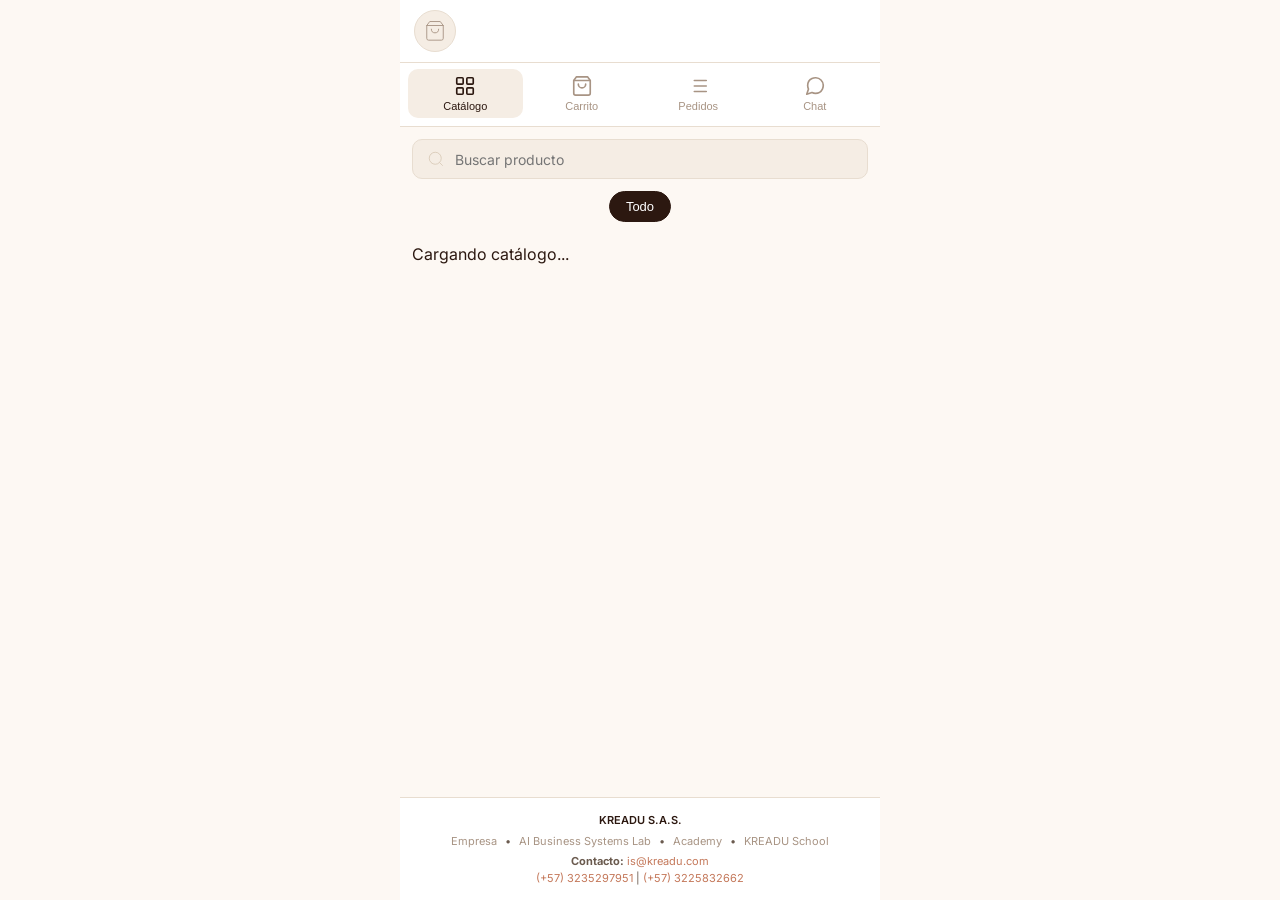
==== index.html @ f23b28cf "Update footer company and contact information" ====
<!DOCTYPE html>
<html lang="es">
<head>
<meta charset="UTF-8">
<meta name="viewport" content="width=device-width, initial-scale=1.0, maximum-scale=1.0, user-scalable=no">
<title>Tienda de Ropa</title>
<link rel="preconnect" href="https://fonts.googleapis.com">
<link href="https://fonts.googleapis.com/css2?family=Inter:wght@400;500;600&display=swap" rel="stylesheet">
<!-- Firebase SDK -->
<script src="https://www.gstatic.com/firebasejs/9.23.0/firebase-app-compat.js"></script>
<script src="https://www.gstatic.com/firebasejs/9.23.0/firebase-firestore-compat.js"></script>
<script src="https://www.gstatic.com/firebasejs/9.23.0/firebase-storage-compat.js"></script>
<script src="https://www.gstatic.com/firebasejs/9.23.0/firebase-auth-compat.js"></script>
<style>
:root{
  --bg:#FDF8F3;--surface:#FFFFFF;--surface-muted:#F5EDE4;--surface-raised:#FFFFFF;
  --text-primary:#2C1810;--text-secondary:#6B5B4F;--text-tertiary:#A89484;--text-quaternary:#D4C4B0;
  --border:#E8DDD0;--accent:#C4785A;--positive:#16a34a;--warning:#f59e0b;--danger:#dc2626;
  --radius-sm:6px;--radius-md:10px;--radius-lg:12px;--radius-full:999px;
  --shadow-sm:0 1px 2px rgba(0,0,0,0.04);--shadow-md:0 4px 12px rgba(0,0,0,0.08);
  --transition:0.15s ease-out;
}
* { box-sizing:border-box; margin:0; padding:0; -webkit-tap-highlight-color:transparent; }
html,body { height:100%; overflow:hidden; }
body { font-family:'Inter',system-ui,-apple-system,sans-serif; background:var(--bg) !important; color:var(--text-primary); }
#app { max-width:480px; margin:0 auto; height:100vh; height:100dvh; display:flex; flex-direction:column; position:relative; }

/* ===== APP HEADER (LOGO) ===== */
.app-header { display:flex; align-items:center; gap:10px; padding:10px 14px; background:var(--surface); border-bottom:1px solid var(--border); flex-shrink:0; position:sticky; top:0; z-index:60; }
.header-logo-btn { width:42px; height:42px; border-radius:50%; border:1px solid var(--border); background:var(--surface-muted); display:flex; align-items:center; justify-content:center; cursor:default; position:relative; padding:0; flex-shrink:0; transition:transform var(--transition); }
.header-logo-btn img { width:100%; height:100%; object-fit:cover; border-radius:50%; display:block; }
.header-logo-btn svg { width:22px; height:22px; color:var(--text-tertiary); }
.header-logo-btn.admin { cursor:pointer; border-color:var(--text-quaternary); }
.header-logo-btn.admin:hover { transform:scale(1.05); }
.header-logo-btn.admin::after { content:'✎'; position:absolute; bottom:-2px; right:-2px; width:16px; height:16px; background:var(--text-primary); color:var(--surface); border-radius:50%; font-size:9px; display:flex; align-items:center; justify-content:center; box-shadow:var(--shadow-sm); }
.header-title { font-size:15px; font-weight:600; }

/* ===== TAB BAR ===== */
.tab-bar { display:flex; gap:2px; padding:6px 8px 8px; border-bottom:1px solid var(--border); background:var(--surface); position:sticky; top:0; z-index:50; flex-shrink:0; }
.tab-btn { flex:1; display:flex; flex-direction:column; align-items:center; gap:3px; padding:6px 2px; border:none; background:transparent; border-radius:var(--radius-md); cursor:pointer; color:var(--text-tertiary); font-size:11px; font-weight:500; transition:all var(--transition); position:relative; }
.tab-btn.active { color:var(--text-primary); background:var(--surface-muted); }
.tab-btn svg { width:22px; height:22px; stroke-width:1.8; }
.badge { position:absolute; top:2px; right:6px; min-width:16px; height:16px; background:var(--text-primary); color:var(--surface); border-radius:var(--radius-full); font-size:10px; display:flex; align-items:center; justify-content:center; font-weight:600; padding:0 4px; }

/* ===== VIEWS ===== */
.views { flex:1; overflow-y:auto; overflow-x:hidden; position:relative; scroll-behavior:smooth; }
.view { display:none; padding:12px; min-height:100%; animation:fadeIn 0.2s ease-out; }
.view.active { display:block; }
@keyframes fadeIn { from{opacity:0;transform:translateY(6px);} to{opacity:1;transform:translateY(0);} }

/* ===== SEARCH & FILTERS ===== */
.search-box { display:flex; align-items:center; gap:10px; padding:10px 14px; border:1px solid var(--border); border-radius:var(--radius-md); margin-bottom:12px; background:var(--surface-muted); }
.search-box svg { color:var(--text-quaternary); flex-shrink:0; }
.search-box input { border:none; background:transparent; outline:none; width:100%; font-size:14px; color:var(--text-primary); font-family:inherit; }
.filters {
  display:flex;
  flex-wrap:wrap;
  justify-content:center;
  align-items:center;
  gap:8px;
  width:100%;
  padding:0 4px 8px;
  margin-bottom:14px;
}
.filters::-webkit-scrollbar { display:none; }
.filter-chip { padding:7px 16px; border:1px solid var(--border); border-radius:var(--radius-full); background:var(--surface); font-size:13px; cursor:pointer; white-space:nowrap; color:var(--text-secondary); font-weight:500; transition:all var(--transition); }
.filter-chip.active { background:var(--text-primary); color:var(--surface); border-color:var(--text-primary); }
.filter-chip-add { width:32px; height:32px; flex-shrink:0; border:1px dashed var(--text-quaternary); border-radius:var(--radius-full); background:var(--surface); font-size:16px; font-weight:600; cursor:pointer; color:var(--text-secondary); display:flex; align-items:center; justify-content:center; transition:all var(--transition); }
.filter-chip-add:hover { background:var(--surface-muted); border-color:var(--accent); color:var(--accent); }
.chip-wrap { display:flex; align-items:center; gap:2px; flex-shrink:0; }
.chip-delete-btn { width:20px; height:20px; border:none; border-radius:50%; background:var(--surface-muted); color:var(--danger); font-size:10px; cursor:pointer; display:flex; align-items:center; justify-content:center; flex-shrink:0; }

/* ===== PRODUCT GRID ===== */
.product-grid { display:grid; grid-template-columns:repeat(2,1fr); gap:12px; }
.product-card { border:1px solid var(--border); border-radius:var(--radius-md); overflow:hidden; background:var(--surface); cursor:pointer; transition:transform var(--transition), box-shadow var(--transition); box-shadow:var(--shadow-sm); display:flex; flex-direction:column; position:relative; }
.product-card:hover { transform:translateY(-2px); box-shadow:var(--shadow-md); }
.product-img { height:170px; display:flex; align-items:center; justify-content:center; font-size:56px; position:relative; background:var(--surface-muted); }
.product-img img { width:100%; height:100%; object-fit:cover; cursor:zoom-in; transition:transform 0.2s ease-out; }
@media (hover:hover) {
  .product-img img:hover { transform:scale(1.06); }
}

/* ===== IMAGE LIGHTBOX ===== */
#imageLightbox { align-items:center; justify-content:center; padding:24px; cursor:zoom-out; }
#imageLightbox img { max-width:100%; max-height:85vh; border-radius:var(--radius-md); box-shadow:var(--shadow-md); }
.product-info { padding:12px; flex:1; display:flex; flex-direction:column; }
.product-name { font-size:14px; font-weight:600; margin-bottom:4px; line-height:1.35; display:-webkit-box; -webkit-line-clamp:2; -webkit-box-orient:vertical; overflow:hidden; }
.product-details-text { font-size:11px; color:var(--text-secondary); margin-bottom:4px; }
.product-price { font-size:17px; font-weight:700; margin-top:auto; }
.product-actions { display:flex; gap:6px; margin-top:10px; }
.btn-sm { flex:1; padding:7px 8px; border:1px solid var(--border); border-radius:var(--radius-sm); background:var(--surface); font-size:12px; font-weight:500; cursor:pointer; display:flex; align-items:center; justify-content:center; gap:4px; color:var(--text-secondary); transition:all var(--transition); }
.btn-sm:hover { background:var(--surface-muted); }
.out-of-stock-overlay {
  position:absolute;
  inset:0;
  background:rgba(255,255,255,0.85);
  display:flex;
  align-items:center;
  justify-content:center;
  font-weight:700;
  color:var(--danger);
  font-size:14px;
  text-align:center;
  padding:10px;
  z-index:2;
  pointer-events:none;
}
.product-card .product-info { position:relative; z-index:3; }
.product-card .product-actions,
.product-card .product-actions > *,
.product-card .product-info > div[style] { position:relative; z-index:4; }
.stock-warning-badge { background:#fef3c7; color:#d97706; font-size:10px; padding:2px 6px; border-radius:var(--radius-full); font-weight:600; display:inline-block; margin-bottom:4px; }

/* ===== CART ===== */
.cart-item { display:flex; gap:14px; padding:14px; border:1px solid var(--border); border-radius:var(--radius-md); margin-bottom:10px; background:var(--surface); box-shadow:var(--shadow-sm); }
.cart-img { width:76px; height:76px; border-radius:var(--radius-sm); display:flex; align-items:center; justify-content:center; font-size:32px; flex-shrink:0; background:var(--surface-muted); overflow:hidden; }
.cart-img img { width:100%; height:100%; object-fit:cover; }
.cart-details { flex:1; min-width:0; }
.cart-name { font-size:14px; font-weight:600; margin-bottom:2px; }
.cart-price { font-size:15px; font-weight:700; }
.qty-controls { display:flex; align-items:center; gap:8px; margin-top:8px; }
.qty-btn { width:30px; height:30px; border:1px solid var(--border); border-radius:var(--radius-sm); background:var(--surface); display:flex; align-items:center; justify-content:center; cursor:pointer; font-size:16px; line-height:1; color:var(--text-primary); }
.qty-btn:active { background:var(--surface-muted); }
.qty-val { font-size:14px; font-weight:600; min-width:20px; text-align:center; }
.cart-remove { margin-left:auto; background:transparent; border:none; cursor:pointer; font-size:16px; }
.empty-state { text-align:center; padding:50px 24px; color:var(--text-quaternary); }
.empty-state p { font-size:15px; font-weight:500; color:var(--text-secondary); }
.total-bar { display:flex; justify-content:space-between; align-items:center; padding:14px 0; border-top:1px solid var(--border); margin-top:12px; }
.total-value { font-size:22px; font-weight:700; }
.whatsapp-btn { display:flex; align-items:center; justify-content:center; gap:10px; width:100%; padding:14px; border:none; border-radius:var(--radius-md); background:var(--positive); color:#fff; font-size:15px; font-weight:600; cursor:pointer; margin-top:16px; box-shadow:0 2px 8px rgba(22,163,74,0.25); }

/* ===== ORDERS & ADMIN ===== */
.admin-toggle { display:flex; align-items:center; gap:10px; padding:10px 14px; background:var(--surface-muted); border-radius:var(--radius-md); margin-bottom:14px; font-size:13px; cursor:pointer; border:1px solid var(--border); font-weight:500; }
.order-card { padding:14px; border:1px solid var(--border); border-radius:var(--radius-md); margin-bottom:10px; background:var(--surface); box-shadow:var(--shadow-sm); }
.order-header { display:flex; justify-content:space-between; align-items:center; margin-bottom:8px; }
.order-status { padding:3px 10px; border-radius:var(--radius-full); font-size:11px; font-weight:600; }
.status-Pendiente { background:#fef3c7; color:#d97706; }
.status-Enviado { background:#dbeafe; color:#2563eb; }
.status-Entregado { background:#dcfce3; color:#16a34a; }
.order-actions { display:flex; gap:6px; margin-top:10px; flex-wrap:wrap; }

/* ===== CHAT ===== */
.whatsapp-chat-card { padding:6px 4px; }
.whatsapp-chat-intro { font-size:13.5px; color:var(--text-secondary); line-height:1.5; margin-bottom:16px; }

/* ===== PASSWORD TOGGLE ===== */
.password-wrap { position:relative; margin-bottom:12px; }
.password-wrap .form-input { margin-bottom:0; padding-right:44px; }
.password-toggle { position:absolute; right:6px; top:50%; transform:translateY(-50%); width:32px; height:32px; border:none; background:transparent; cursor:pointer; font-size:17px; display:flex; align-items:center; justify-content:center; color:var(--text-tertiary); border-radius:var(--radius-sm); }
.password-toggle:hover { background:var(--surface-muted); }

/* ===== MODAL & FORMS ===== */
.modal-overlay { position:fixed; inset:0; background:rgba(0,0,0,0.45); display:none; align-items:flex-end; justify-content:center; z-index:100; }
.modal-overlay.active { display:flex; }
.modal { background:var(--surface); border-radius:var(--radius-lg) var(--radius-lg) 0 0; width:100%; max-width:480px; max-height:88vh; overflow-y:auto; padding:20px; }
.modal-header { display:flex; justify-content:space-between; align-items:center; margin-bottom:18px; position:sticky; top:0; background:var(--surface); z-index:5; padding-bottom:10px;}
.modal-close { width:36px; height:36px; border:none; border-radius:var(--radius-md); background:var(--surface-muted); cursor:pointer; }
.form-input { width:100%; padding:12px; border:1px solid var(--border); border-radius:var(--radius-md); margin-bottom:12px; font-size:14px; background:var(--surface-muted); outline:none; }
.btn-full { width:100%; padding:14px; border:none; border-radius:var(--radius-md); background:var(--text-primary); color:var(--surface); font-size:15px; font-weight:600; cursor:pointer; display:flex; align-items:center; justify-content:center; gap:8px; }
.toast { position:fixed; bottom:80px; left:50%; transform:translateX(-50%); background:var(--text-primary); color:var(--surface); padding:10px 20px; border-radius:var(--radius-md); font-size:13px; opacity:0; pointer-events:none; transition:opacity 0.3s; z-index:200; }
.toast.show { opacity:1; }

/* ===== FOOTER CORPORATIVO ===== */
.app-footer {
  margin-top: auto;
  padding: 14px 12px;
  background: var(--surface);
  border-top: 1px solid var(--border);
  font-size: 11px;
  color: var(--text-secondary);
  text-align: center;
  line-height: 1.5;
  flex-shrink: 0;
}
.footer-company {
  font-weight: 600;
  color: var(--text-primary);
  margin-bottom: 4px;
}
.footer-links {
  display: flex;
  justify-content: center;
  gap: 8px;
  margin-bottom: 4px;
  flex-wrap: wrap;
}
.footer-links span {
  color: var(--text-tertiary);
}
.footer-contact a {
  color: var(--accent);
  text-decoration: none;
}
.footer-contact a:hover {
  text-decoration: underline;
}

/* Mejoras para una tienda administrada desde casa */
.stock-quick-controls{
  display:flex;
  align-items:center;
  justify-content:center;
  gap:6px;
  flex-wrap:wrap;
  margin-top:8px;
}
.stock-quick-controls button{
  min-width:42px;
  min-height:38px;
  padding:7px 10px;
  border-radius:9px;
  cursor:pointer;
  font-weight:700;
}
.stock-filter-bar{
  display:flex;
  flex-wrap:wrap;
  justify-content:center;
  align-items:center;
  gap:7px;
  width:100%;
  margin:0 auto 12px;
}
.stock-filter-btn{
  border:1px solid #ddd;
  background:#fff;
  padding:8px 13px;
  border-radius:999px;
  cursor:pointer;
  font-weight:600;
}
.stock-filter-btn.active{
  box-shadow:0 0 0 2px rgba(0,0,0,.08);
  transform:translateY(-1px);
}
.admin-product-controls{
  position:relative;
  z-index:5;
}
</style>
</head>
<body>

<div id="app">
  <div class="app-header">
    <button id="headerLogoBtn" class="header-logo-btn" onclick="handleLogoClick()" title="Logo de la tienda">
      <img id="headerLogoImg" src="" alt="Logo" style="display:none;">
      <svg id="headerLogoSvg" viewBox="0 0 24 24" fill="none" stroke="currentColor" stroke-linecap="round" stroke-linejoin="round"><path d="M6 2L3 6v14a2 2 0 002 2h14a2 2 0 002-2V6l-3-4z"/><line x1="3" y1="6" x2="21" y2="6"/><path d="M16 10a4 4 0 01-8 0"/></svg>
    </button>
  </div>

  <div class="tab-bar">
    <button class="tab-btn active" data-view="catalogo" onclick="switchView('catalogo')">
      <svg viewBox="0 0 24 24" fill="none" stroke="currentColor" stroke-linecap="round" stroke-linejoin="round"><rect x="3" y="3" width="7" height="7" rx="1"/><rect x="14" y="3" width="7" height="7" rx="1"/><rect x="3" y="14" width="7" height="7" rx="1"/><rect x="14" y="14" width="7" height="7" rx="1"/></svg>
      <span>Catálogo</span>
    </button>
    <button class="tab-btn" data-view="carrito" onclick="switchView('carrito')">
      <svg viewBox="0 0 24 24" fill="none" stroke="currentColor" stroke-linecap="round" stroke-linejoin="round"><path d="M6 2L3 6v14a2 2 0 002 2h14a2 2 0 002-2V6l-3-4z"/><line x1="3" y1="6" x2="21" y2="6"/><path d="M16 10a4 4 0 01-8 0"/></svg>
      <span style="position:relative">Carrito<span id="cartBadge" class="badge" style="display:none">0</span></span>
    </button>
    <button class="tab-btn" data-view="pedidos" onclick="switchView('pedidos')">
      <svg viewBox="0 0 24 24" fill="none" stroke="currentColor" stroke-linecap="round" stroke-linejoin="round"><line x1="8" y1="6" x2="21" y2="6"/><line x1="8" y1="12" x2="21" y2="12"/><line x1="8" y1="18" x2="21" y2="18"/></svg>
      <span>Pedidos</span>
    </button>
    <button class="tab-btn" data-view="chat" onclick="switchView('chat')">
      <svg viewBox="0 0 24 24" fill="none" stroke="currentColor" stroke-linecap="round" stroke-linejoin="round"><path d="M21 11.5a8.38 8.38 0 01-.9 3.8 8.5 8.5 0 01-7.6 4.7 8.38 8.38 0 01-3.8-.9L3 21l1.9-5.7a8.38 8.38 0 01-.9-3.8 8.5 8.5 0 014.7-7.6 8.38 8.38 0 013.8-.9h.5a8.48 8.48 0 018 8v.5z"/></svg>
      <span>Chat</span>
    </button>
  </div>

  <div class="views">
    <div id="catalogo" class="view active">
      <div class="search-box">
        <svg width="18" height="18" viewBox="0 0 24 24" fill="none" stroke="currentColor"><circle cx="11" cy="11" r="8"/><line x1="21" y1="21" x2="16.65" y2="16.65"/></svg>
        <input type="text" id="searchInput" placeholder="Buscar producto" oninput="filterProducts()">
      </div>
      <div class="filters" id="categoryFilters">
        <button class="filter-chip active" data-filter="all" onclick="setCategory('all')">Todo</button>
      </div>
      <div id="adminControlsArea" style="display:none; margin-bottom:15px;">
        <button class="whatsapp-btn" style="background:var(--text-primary); margin-top:0; margin-bottom:8px;" onclick="openAddModal()">
          ➕ Subir Prenda Nueva
        </button>
      </div>
      
      <div class="stock-filter-bar" id="stockFilterBar" style="display:none;">
        <button type="button" class="stock-filter-btn active" data-stock-filter="all" onclick="setStockFilter('all')">Todos</button>
        <button type="button" class="stock-filter-btn" data-stock-filter="available" onclick="setStockFilter('available')">Disponibles</button>
        <button type="button" class="stock-filter-btn" data-stock-filter="low" onclick="setStockFilter('low')">Poco stock</button>
        <button type="button" class="stock-filter-btn" data-stock-filter="out" onclick="setStockFilter('out')">Agotados</button>
      </div>

      <div id="productGrid" class="product-grid">Cargando catálogo...</div>
    </div>

    <div id="carrito" class="view">
      <div id="cartItems"></div>
      <div id="cartEmpty" class="empty-state">
        <p>Tu carrito está vacío</p>
      </div>
      <div id="cartSummary" style="display:none">
        <input type="text" id="orderName" class="form-input" placeholder="Tu nombre completo">
        <input type="tel" id="orderPhone" class="form-input" placeholder="Tu número de celular">
        <div class="total-bar">
          <span class="total-label">Total a pagar</span>
          <span class="total-value" id="cartTotal">$0</span>
        </div>
        <button class="whatsapp-btn" onclick="sendWhatsAppOrder()">Pedir por WhatsApp</button>
      </div>
    </div>

    <div id="pedidos" class="view">
      <div class="admin-toggle" onclick="openLoginModal()">
        <svg width="18" height="18" viewBox="0 0 24 24" fill="none" stroke="currentColor"><path d="M20 21v-2a4 4 0 00-4-4H8a4 4 0 00-4 4v2"/><circle cx="12" cy="7" r="4"/></svg>
        <span id="adminLabel">Modo cliente</span>
        <span style="margin-left:auto;font-size:11px;color:var(--text-quaternary)">Acceso admin 🔒</span>
      </div>
      <div id="ordersList"></div>
    </div>

    <div id="chat" class="view">
      <div class="whatsapp-chat-card">
        <p class="whatsapp-chat-intro">¿Tienes una pregunta sobre una prenda, un pedido o algo más? Escribe tu mensaje: se abrirá WhatsApp con todo listo, solo tienes que darle <strong>Enviar</strong> allí.</p>
        <input type="text" id="chatName" class="form-input" placeholder="Tu nombre completo">
        <textarea id="chatMessage" class="form-input" rows="4" placeholder="Escribe tu mensaje..." style="resize:vertical; font-family:inherit;"></textarea>
        <button class="whatsapp-btn" onclick="sendWhatsAppMessage()">
          💬 Enviar por WhatsApp
        </button>
      </div>
    </div>
  </div>

  <!-- FOOTER CORPORATIVO -->
  <footer class="app-footer">
    <div class="footer-company">KREADU S.A.S. </div>
    <div class="footer-links">
      <span>Empresa</span> • 
      <span>AI Business Systems Lab</span> • 
      <span>Academy</span> • 
      <span>KREADU School</span>
    </div>
    <div class="footer-contact">
      <strong>Contacto:</strong> <a href="mailto:is@kreadu.com">is@kreadu.com</a><br>
      <a href="tel:+573235297951">(+57) 3235297951</a> | <a href="tel:+573225832662">(+57) 3225832662</a>
    </div>
  </footer>

  <!-- MODALS -->
  <div id="loginModal" class="modal-overlay" onclick="closeModals(event)">
    <div class="modal" onclick="event.stopPropagation()">
      <div class="modal-header">
        <span class="modal-title">Admin Login</span>
        <button class="modal-close" onclick="closeModals()">✕</button>
      </div>
      <input type="email" id="adminEmail" class="form-input" placeholder="Correo">
      <div class="password-wrap">
        <input type="password" id="adminPass" class="form-input" placeholder="Contraseña">
        <button type="button" class="password-toggle" id="passToggleBtn" onclick="togglePassword()" title="Mostrar contraseña">👁️</button>
      </div>
      <button class="btn-full" onclick="loginAdmin()">Ingresar</button>
      <button class="btn-full" style="background:#dc2626; margin-top:10px; display:none;" id="logoutBtn" onclick="logoutAdmin()">Cerrar Sesión</button>
    </div>
  </div>

  <div id="addProductModal" class="modal-overlay" onclick="closeModals(event)">
    <div class="modal" onclick="event.stopPropagation()">
      <div class="modal-header">
        <span class="modal-title" id="modalProductTitle">Subir Prenda</span>
        <button class="modal-close" onclick="closeModals()">✕</button>
      </div>
      <input type="hidden" id="editProdId">
      <input type="text" id="newProdName" class="form-input" placeholder="Nombre de la prenda">
      <input type="number" id="newProdPrice" class="form-input" placeholder="Precio ($)">
      <div style="display:flex; gap:8px; align-items:flex-start;">
        <select id="newProdCat" class="form-input" style="flex:1;">
          <option value="">Selecciona una categoría</option>
        </select>
        <button type="button" class="btn-sm" style="flex:0 0 auto; height:44px; margin-bottom:12px; white-space:nowrap;" onclick="openCategoryModal()">+ Categoría</button>
      </div>
      <input type="text" id="newProdSize" class="form-input" placeholder="Talla(s) (ej: S, M, L o Única)">
      <input type="text" id="newProdColors" class="form-input" placeholder="Color(es) (ej: Rojo, Negro, Azul)">
      <div style="display:flex; gap:10px;">
        <div style="flex:1;">
          <label style="font-size:12px; margin-bottom:3px; display:block;">Stock actual:</label>
          <input type="number" id="newProdStock" class="form-input" placeholder="Cantidad" value="10">
        </div>
        <div style="flex:1;">
          <label style="font-size:12px; margin-bottom:3px; display:block;">Stock mínimo de alerta:</label>
          <input type="number" id="newProdMinStock" class="form-input" placeholder="Mínimo" value="3">
        </div>
      </div>
      <label style="font-size:12px; margin-bottom:5px; display:block;">Selecciona una foto (Opcional por ahora):</label>
      <input type="file" id="newProdImg" class="form-input">
      <button class="btn-full" onclick="saveProduct()">Guardar Producto</button>
    </div>
  </div>

  <div id="logoModal" class="modal-overlay" onclick="closeModals(event)">
    <div class="modal" onclick="event.stopPropagation()">
      <div class="modal-header">
        <span class="modal-title">Cambiar Logo de la Tienda</span>
        <button class="modal-close" onclick="closeModals()">✕</button>
      </div>
      <label style="font-size:12px; margin-bottom:5px; display:block;">Selecciona la imagen para el logo:</label>
      <input type="file" id="newLogoImg" class="form-input">
      <button class="btn-full" onclick="saveLogo()">Guardar Logo</button>
    </div>
  </div>

  <div id="categoryModal" class="modal-overlay" onclick="closeModals(event)">
    <div class="modal" onclick="event.stopPropagation()">
      <div class="modal-header">
        <span class="modal-title">Nueva Categoría</span>
        <button class="modal-close" onclick="closeModals()">✕</button>
      </div>
      <input type="text" id="newCatName" class="form-input" placeholder="Nombre de la categoría (ej: Vestidos)">
      <button class="btn-full" onclick="saveCategory()">Guardar Categoría</button>
    </div>
  </div>

  <div id="whatsappQrModal" class="modal-overlay" onclick="closeModals(event)">
    <div class="modal" onclick="event.stopPropagation()">
      <div class="modal-header">
        <span class="modal-title">Continúa desde tu celular</span>
        <button class="modal-close" onclick="closeModals()">✕</button>
      </div>
      <p style="font-size:13.5px; color:var(--text-secondary); line-height:1.5; margin-bottom:14px;">
        Escanea este código con la cámara de <strong>tu celular</strong> (no de esta computadora) para abrir WhatsApp con tu mensaje ya listo.
      </p>
      <div style="display:flex; justify-content:center; margin-bottom:14px;">
        <img id="whatsappQrImg" src="" alt="Código QR de WhatsApp" style="width:220px; height:220px; border:1px solid var(--border); border-radius:var(--radius-md); background:#fff;">
      </div>
      <p style="font-size:12px; color:var(--text-tertiary); text-align:center;">
        ¿No puedes escanear? Copia el mensaje y escríbenos a nuestro WhatsApp desde tu celular.
      </p>
      <button class="btn-sm" style="width:100%; margin-top:10px;" onclick="copyWhatsAppMessage()">📋 Copiar mensaje</button>
    </div>
  </div>

  <div id="imageLightbox" class="modal-overlay" onclick="closeImageLightbox()">
    <img id="lightboxImg" src="" alt="">
  </div>

  <div id="toast" class="toast"></div>
</div>

<script>
const firebaseConfig = {
  apiKey: "AIzaSyBtkpwXWWJUDDab3RLuzxS7oAOmFv-LpG8",
  authDomain: "adrivargas-f9558.firebaseapp.com",
  projectId: "adrivargas-f9558",
  storageBucket: "adrivargas-f9558.firebasestorage.app",
  messagingSenderId: "831196414635",
  appId: "1:831196414635:web:63c469d105337a7b976dee"
};
firebase.initializeApp(firebaseConfig);
const db = firebase.firestore();
const storage = firebase.storage();
const auth = firebase.auth();

const whatsappNumber = "573138127403"; 

let pendingWhatsAppText = '';

function openWhatsApp(text) {
  const isMobile = /Android|iPhone|iPad|iPod|Mobile/i.test(navigator.userAgent);
  const waUrl = 'https://wa.me/' + whatsappNumber + '?text=' + encodeURIComponent(text);

  if (isMobile) {
    window.open(waUrl, '_blank');
    showToast('Se abrió WhatsApp con tu mensaje. No olvides darle "Enviar" allí.');
    return;
  }

  pendingWhatsAppText = text;
  const qrImg = document.getElementById('whatsappQrImg');
  qrImg.src = 'https://api.qrserver.com/v1/create-qr-code/?size=220x220&data=' + encodeURIComponent(waUrl);
  document.getElementById('whatsappQrModal').classList.add('active');
}

function copyWhatsAppMessage() {
  navigator.clipboard.writeText(pendingWhatsAppText)
    .then(() => showToast('Mensaje copiado. Pégalo en WhatsApp desde tu celular.'))
    .catch(() => showToast('No se pudo copiar. Selecciona y copia el mensaje manualmente.'));
}
const FALLBACK_IMG = 'data:image/svg+xml;utf8,' + encodeURIComponent(
  `<svg xmlns="http://www.w3.org/2000/svg" width="300" height="300"><rect width="100%" height="100%" fill="#F5EDE4"/><text x="50%" y="50%" font-family="sans-serif" font-size="16" fill="#A89484" text-anchor="middle" dominant-baseline="middle">Sin imagen</text></svg>`
);
let clientId = null;
let cart = JSON.parse(localStorage.getItem('tienda_cart') || '[]');
let allProducts = [];
let categories = [];
let isAdmin = false;
let currentCategory = 'all';
let currentSearch = '';

auth.onAuthStateChanged(user => {
  if (!user) {
    auth.signInAnonymously().catch(err => {
      console.error('Error de autenticación:', err);
      alert('No se pudo iniciar la app: ' + err.message + '\n\nRevisa que el proveedor "Anonymous" esté activado en Firebase.');
    });
    return;
  }

  isAdmin = !user.isAnonymous;
  clientId = user.uid;

  document.getElementById('adminLabel').textContent = isAdmin ? 'Modo vendedora (Activo)' : 'Modo cliente';
  document.getElementById('headerLogoBtn').classList.toggle('admin', isAdmin);
  document.getElementById('adminControlsArea').style.display = isAdmin ? 'block' : 'none';
  document.getElementById('logoutBtn').style.display = isAdmin ? 'block' : 'none';
  document.getElementById('stockFilterBar').style.display = isAdmin ? 'flex' : 'none';
  if(!isAdmin) currentStockFilter = 'all';

  loadLogo();
  loadCategories();
  loadProducts();
  loadOrders();
});

function openLoginModal() { document.getElementById('loginModal').classList.add('active'); }
function openLogoModal() { 
  document.getElementById('newLogoImg').value = '';
  document.getElementById('logoModal').classList.add('active'); 
}
function closeModals(e) { 
  if(!e || e.target.classList.contains('modal-overlay') || e.target.classList.contains('modal-close')) {
    document.querySelectorAll('.modal-overlay').forEach(m => m.classList.remove('active')); 
  }
}

function togglePassword() {
  const input = document.getElementById('adminPass');
  const btn = document.getElementById('passToggleBtn');
  const isHidden = input.type === 'password';
  input.type = isHidden ? 'text' : 'password';
  btn.textContent = isHidden ? '🙈' : '👁️';
}

function loginAdmin() {
  const email = document.getElementById('adminEmail').value;
  const pass = document.getElementById('adminPass').value;
  auth.signInWithEmailAndPassword(email, pass).then(() => {
    closeModals(); showToast('¡Bienvenida Administradora!');
  }).catch(e => alert("Error de acceso: " + e.message));
}
function logoutAdmin() { auth.signOut(); closeModals(); showToast('Sesión cerrada'); }

function loadLogo() {
  db.collection('config').doc('store').get().then(doc => {
    const logoImg = document.getElementById('headerLogoImg');
    const logoSvg = document.getElementById('headerLogoSvg');
    if(doc.exists && doc.data().logoUrl) {
      logoImg.src = doc.data().logoUrl;
      logoImg.style.display = 'block';
      logoSvg.style.display = 'none';
    } else {
      logoImg.style.display = 'none';
      logoSvg.style.display = 'block';
    }
  }).catch(() => {});
}

function handleLogoClick() {
  if(isAdmin) {
    openLogoModal();
  } else {
    showToast('Solo la administradora puede cambiar el logo');
  }
}

function saveLogo() {
  const file = document.getElementById('newLogoImg').files[0];
  if(!file) return alert("Selecciona una imagen para el logo");

  closeModals();
  showToast('Subiendo logo...');

  const ref = storage.ref(`logo/store_logo_${Date.now()}`);
  ref.put(file).then(snap => snap.ref.getDownloadURL()).then(url => {
    return db.collection('config').doc('store').set({ logoUrl: url }, { merge: true });
  }).then(() => {
    document.getElementById('newLogoImg').value = '';
    loadLogo();
    showToast('¡Logo actualizado con éxito!');
  }).catch(err => alert("Error al subir logo: " + err.message));
}

function loadProducts() {
  db.collection('products').orderBy('createdAt', 'desc').onSnapshot(snap => {
    allProducts = [];
    snap.forEach(doc => allProducts.push({ id: doc.id, ...doc.data() }));
    renderCategories();
    renderProducts();
  }, err => {
    console.error('Error cargando productos:', err);
  });
}

function slugify(str) {
  return String(str ?? '')
    .normalize('NFD').replace(/[\u0300-\u036f]/g, '')
    .toLowerCase()
    .trim()
    .replace(/\s+/g, ' ');
}

function loadCategories() {
  db.collection('categories').orderBy('createdAt', 'asc').onSnapshot(snap => {
    categories = [];
    snap.forEach(doc => categories.push({ id: doc.id, ...doc.data() }));
    renderCategories();
    populateCategorySelect();
  }, err => console.error('Error cargando categorías:', err));
}

function renderCategories() {
  const container = document.getElementById('categoryFilters');
  let html = `<button class="filter-chip ${currentCategory === 'all' ? 'active' : ''}" data-filter="all" onclick="setCategory('all')">Todo</button>`;

  if(isAdmin) {
    html += `<button class="filter-chip-add" onclick="openCategoryModal()" title="Agregar categoría">+</button>`;
  }

  categories.forEach(cat => {
    const key = slugify(cat.name);
    const isActive = currentCategory === key ? 'active' : '';
    html += `
      <span class="chip-wrap">
        <button class="filter-chip ${isActive}" data-filter="${key}" onclick="setCategory('${key}')">${escapeHtml(cat.name)}</button>
        ${isAdmin ? `<button class="chip-delete-btn" onclick="deleteCategory('${cat.id}', event)" title="Eliminar categoría">✕</button>` : ''}
      </span>`;
  });

  container.innerHTML = html;
}

function openCategoryModal() {
  if (!isAdmin) return alert("Debes iniciar sesión como administrador para crear categorías.");
  document.getElementById('newCatName').value = '';
  document.getElementById('categoryModal').classList.add('active');
}

function saveCategory() {
  if (!isAdmin) return alert("Acción denegada. Debes iniciar sesión como admin.");
  const name = document.getElementById('newCatName').value.trim();
  if(!name) return alert('Escribe un nombre para la categoría');

  const exists = categories.some(c => slugify(c.name) === slugify(name));
  if(exists) return alert('Esa categoría ya existe (o es muy similar a una existente)');

  db.collection('categories').add({
    name, createdAt: firebase.firestore.FieldValue.serverTimestamp()
  }).then(() => {
    closeModals();
    showToast('¡Categoría creada!');
  }).catch(err => {
    console.error(err);
    alert('Error al crear categoría: ' + err.message);
  });
}

function deleteCategory(id, event) {
  if(event) event.stopPropagation();
  if(!isAdmin) return alert("Acción no permitida.");
  if(confirm('¿Eliminar esta categoría?')) {
    db.collection('categories').doc(id).delete().then(() => showToast('Categoría eliminada')).catch(err => alert(err.message));
  }
}

function populateCategorySelect(selected) {
  const select = document.getElementById('newProdCat');
  if(!select) return;
  const current = selected !== undefined ? selected : select.value;

  if(categories.length === 0) {
    select.innerHTML = `<option value="">Crea una categoría primero (+)</option>`;
    return;
  }

  select.innerHTML = `<option value="">Selecciona una categoría</option>` +
    categories.map(c => `<option value="${escapeHtml(c.name)}">${escapeHtml(c.name)}</option>`).join('');
  select.value = current || '';
}

let currentStockFilter = 'all';

function setStockFilter(filter){
  currentStockFilter = filter;
  document.querySelectorAll('.stock-filter-btn').forEach(btn => {
    btn.classList.toggle('active', btn.dataset.stockFilter === filter);
  });
  renderProducts();
}

function openImageLightbox(src, alt) {
  document.getElementById('lightboxImg').src = src;
  document.getElementById('lightboxImg').alt = alt || '';
  document.getElementById('imageLightbox').classList.add('active');
}

function closeImageLightbox() {
  document.getElementById('imageLightbox').classList.remove('active');
}

function renderProducts() {
  const grid = document.getElementById('productGrid');
  const stockFilter = isAdmin ? currentStockFilter : 'all';

  let filtered = allProducts.filter(p => {
    const matchCat = currentCategory === 'all' || (p.category && slugify(p.category) === currentCategory);
    const matchSearch = p.name.toLowerCase().includes(currentSearch.toLowerCase());

    const stock = Number(p.stock ?? 10);
    const minStock = Number(p.minStock ?? 2);
    const isOut = stock <= 0;
    const isLow = !isOut && stock <= minStock;

    let matchStock = true;
    if (stockFilter === 'available') matchStock = !isOut;
    else if (stockFilter === 'low') matchStock = isLow;
    else if (stockFilter === 'out') matchStock = isOut;

    return matchCat && matchSearch && matchStock;
  });

  grid.innerHTML = filtered.map(p => {
    const stock = Number(p.stock ?? 10);
    const minStock = Number(p.minStock ?? 2);
    const isOut = stock <= 0;

    let warningBadge = (isAdmin && !isOut && stock <= minStock) ? `<div class="stock-warning-badge">⚠️ Stock bajo (${stock})</div>` : '';
    const outOverlay = isOut ? `<div class="out-of-stock-overlay">${isAdmin ? 'No disponible · Puedes editarla o borrarla' : 'No disponible'}</div>` : '';
    const addBtn = isOut ? '' : `<button class="btn-sm" style="background:var(--text-primary); color:white;" onclick="addToCart('${p.id}')">Agregar</button>`;
    const stockText = isAdmin ? `<div class="product-details-text">Stock: ${stock}</div>` : '';

    const adminControls = isAdmin ? `
      <div class="admin-product-controls" style="display:flex; gap:5px; margin-top:5px; position:relative; z-index:5;">
        <button type="button" class="btn-sm" style="background:var(--surface-muted);" onclick="event.stopPropagation(); openEditModal('${p.id}')">✏️ Editar</button>
        <button type="button" class="btn-sm" style="background:#dc2626; color:#fff;" onclick="event.stopPropagation(); deleteProduct('${p.id}')">🗑️ Borrar</button>
      </div>
    ` : '';
    
    return `
    <div class="product-card">
      ${outOverlay}
      <div class="product-img"><img src="${p.image || FALLBACK_IMG}" alt="${escapeHtml(p.name)}" onerror="this.onerror=null;this.src='${FALLBACK_IMG}';" onclick="event.stopPropagation(); openImageLightbox(this.src, this.alt)"></div>
      <div class="product-info">
        <div class="product-name">${escapeHtml(p.name)}</div>
        <div class="product-details-text">Talla: ${escapeHtml(p.size || 'Única')} | Color: ${escapeHtml(p.colors || 'Varios')}</div>
        ${stockText}
        ${warningBadge}
        <div class="product-price">$${p.price}</div>
        <div class="product-actions">${addBtn}</div>
        ${adminControls}
      </div>
    </div>`;
  }).join('');
}

function setCategory(cat) { currentCategory = cat; renderCategories(); renderProducts(); }
function filterProducts() { currentSearch = document.getElementById('searchInput').value; renderProducts(); }

function openAddModal() {
  if (!isAdmin) return alert("Inicia sesión como administrador.");
  document.getElementById('modalProductTitle').textContent = 'Subir Prenda';
  document.getElementById('editProdId').value = '';
  document.getElementById('newProdName').value = '';
  document.getElementById('newProdPrice').value = '';
  populateCategorySelect('');
  document.getElementById('newProdSize').value = '';
  document.getElementById('newProdColors').value = '';
  document.getElementById('newProdStock').value = '10';
  document.getElementById('newProdMinStock').value = '3';
  document.getElementById('newProdImg').value = '';
  document.getElementById('addProductModal').classList.add('active');
}

function openEditModal(id) {
  const p = allProducts.find(x => x.id === id);
  if(!p) return;
  document.getElementById('modalProductTitle').textContent = 'Editar Prenda';
  document.getElementById('editProdId').value = p.id;
  document.getElementById('newProdName').value = p.name || '';
  document.getElementById('newProdPrice').value = p.price || '';
  populateCategorySelect(p.category || '');
  document.getElementById('newProdSize').value = p.size || '';
  document.getElementById('newProdColors').value = p.colors || '';
  document.getElementById('newProdStock').value = p.stock ?? 10;
  document.getElementById('newProdMinStock').value = p.minStock ?? 3;
  document.getElementById('newProdImg').value = '';
  document.getElementById('addProductModal').classList.add('active');
}

function saveProduct() {
  if (!isAdmin) return alert("No autorizado.");
  const editId = document.getElementById('editProdId').value;
  const name = document.getElementById('newProdName').value;
  const price = document.getElementById('newProdPrice').value;
  const cat = document.getElementById('newProdCat').value.trim();
  const size = document.getElementById('newProdSize').value.trim();
  const colors = document.getElementById('newProdColors').value.trim();
  const stock = document.getElementById('newProdStock').value;
  const minStock = document.getElementById('newProdMinStock').value;
  const file = document.getElementById('newProdImg').files[0];

  if(!name || !price || !cat) return alert("Completa al menos el nombre, precio y categoría");
  if(stock !== '' && Number(stock) < 0) return alert("El stock no puede ser negativo.");
  if(minStock !== '' && Number(minStock) < 0) return alert("El stock mínimo no puede ser negativo.");

  closeModals();
  showToast(editId ? 'Actualizando producto...' : 'Guardando producto...');

  const saveData = (imageUrl) => {
    const dataObj = {
      name, price: Number(price), category: cat, 
      size: size || 'Única', colors: colors || 'Único', 
      stock: Number(stock === '' ? 0 : stock), minStock: Number(minStock === '' ? 0 : minStock)
    };
    if(imageUrl) {
      dataObj.image = imageUrl;
    } else if (!editId) {
      dataObj.image = FALLBACK_IMG;
    }

    let promise = editId ? db.collection('products').doc(editId).update(dataObj) : 
      db.collection('products').add({...dataObj, createdAt: firebase.firestore.FieldValue.serverTimestamp()});

    promise.then(() => showToast('¡Operación exitosa!')).catch(err => alert("Error: " + err.message));
  };

  if(file) {
    storage.ref(`products/${Date.now()}_${file.name}`).put(file)
      .then(snap => snap.ref.getDownloadURL())
      .then(url => saveData(url))
      .catch(err => alert("Error al subir imagen: " + err.message));
  } else {
    saveData(null);
  }
}

function deleteProduct(id) {
  if(!isAdmin) return;
  if(confirm("¿Seguro que deseas eliminar esta prenda?")) {
    db.collection('products').doc(id).delete().then(() => showToast('Producto eliminado'));
  }
}

function addToCart(id) {
  const p = allProducts.find(x => x.id === id);
  if(!p || (p.stock ?? 10) <= 0) return alert("Este producto no está disponible");

  const existing = cart.find(item => item.id === id);
  if(existing && existing.qty + 1 > p.stock) return alert("No hay más stock disponible");

  if(existing) existing.qty++; 
  else cart.push({id, qty:1, name: p.name, price: p.price, image: p.image});
  saveCart(); renderCart(); showToast('Añadido al carrito');
}

function saveCart() { localStorage.setItem('tienda_cart', JSON.stringify(cart)); updateCartBadge(); }
function updateCartBadge() { 
  const count = cart.reduce((s,i) => s + i.qty, 0); 
  const badge = document.getElementById('cartBadge');
  badge.style.display = count > 0 ? 'flex' : 'none';
  badge.innerText = count;
}

function renderCart() {
  const container = document.getElementById('cartItems');
  if(cart.length === 0) {
    container.innerHTML = ''; document.getElementById('cartEmpty').style.display = 'block'; document.getElementById('cartSummary').style.display = 'none'; return;
  }
  document.getElementById('cartEmpty').style.display = 'none'; document.getElementById('cartSummary').style.display = 'block';
  
  let total = 0;
  container.innerHTML = cart.map((item, index) => {
    total += item.price * item.qty;
    return `
      <div class="cart-item">
        <div class="cart-img"><img src="${item.image || FALLBACK_IMG}" onerror="this.onerror=null;this.src='${FALLBACK_IMG}';"></div>
        <div class="cart-details">
          <div class="cart-name">${escapeHtml(item.name)}</div>
          <div class="cart-price">$${item.price * item.qty}</div>
          <div class="qty-controls">
            <button class="qty-btn" onclick="changeQty(${index}, -1)">−</button>
            <span class="qty-val">${item.qty}</span>
            <button class="qty-btn" onclick="changeQty(${index}, 1)">+</button>
            <button class="cart-remove" onclick="removeCart(${index})">🗑</button>
          </div>
        </div>
      </div>`;
  }).join('');
  document.getElementById('cartTotal').innerText = '$' + total;
}

function changeQty(index, delta) {
  const item = cart[index];
  if(!item) return;
  const product = allProducts.find(p => p.id === item.id);
  const stock = product ? Number(product.stock ?? 10) : Infinity;
  const newQty = item.qty + delta;
  if(newQty < 1) return removeCart(index);
  if(newQty > stock) return showToast('No hay más stock');
  item.qty = newQty;
  saveCart(); renderCart();
}

function removeCart(index) { cart.splice(index, 1); saveCart(); renderCart(); }

function sendWhatsAppOrder() {
  const name = document.getElementById('orderName').value;
  const phone = document.getElementById('orderPhone').value;
  if(!name || !phone) return alert("Por favor ingresa tu nombre y celular");

  let total = 0;
  let text = `¡Hola! Soy ${name}. Quiero hacer un pedido:\n\n`;
  cart.forEach(item => {
    text += `• ${item.name} (x${item.qty}) = $${item.price * item.qty}\n`;
    total += item.price * item.qty;
  });
  text += `\nTotal: $${total}\nMi celular es: ${phone}`;

  const batch = db.batch();
  cart.forEach(item => {
    const prodRef = db.collection('products').doc(item.id);
    const originalProd = allProducts.find(p => p.id === item.id);
    if(originalProd) {
      batch.update(prodRef, { stock: Math.max(0, (originalProd.stock || 10) - item.qty) });
    }
  });

  batch.commit().then(() => {
    return db.collection('orders').add({
      clientId, customerName: name, phone, items: cart, total, status: 'Pendiente', createdAt: firebase.firestore.FieldValue.serverTimestamp()
    });
  }).then(() => {
    cart = []; saveCart(); renderCart(); switchView('pedidos');
    openWhatsApp(text);
  }).catch(err => alert("Error al procesar el pedido: " + err.message));
}

function loadOrders() {
  let query = isAdmin ? db.collection('orders') : db.collection('orders').where('clientId', '==', clientId);
  query.orderBy('createdAt', 'desc').onSnapshot(snap => {
    const list = document.getElementById('ordersList');
    list.innerHTML = snap.empty ? '<div class="empty-state">No hay pedidos</div>' : '';
    
    snap.forEach(doc => {
      const o = doc.data();
      const isDelivered = o.status === 'Entregado';
      const adminBtns = isAdmin ? `
        <div class="order-actions">
          ${isDelivered ? `
            <button class="btn-sm" disabled style="opacity:0.55; cursor:not-allowed;">✅ Editado</button>
            <button class="btn-sm" onclick="reopenOrder('${doc.id}')" title="Volver a estado Enviado">↩️ Reabrir</button>
          ` : `
            <button class="btn-sm" onclick="changeStatus('${doc.id}', 'Enviado')">📦 Enviar</button>
            <button class="btn-sm" onclick="changeStatus('${doc.id}', 'Entregado')">✅ Entregar</button>
          `}
        </div>` : '';

      list.innerHTML += `
        <div class="order-card">
          <div class="order-header">
            <strong>${escapeHtml(o.customerName)}</strong>
            <span class="order-status status-${o.status}">${escapeHtml(o.status)}</span>
          </div>
          <p style="font-size:13px; color:var(--text-secondary)">${o.items.map(i=>`${escapeHtml(i.name)} (x${i.qty})`).join(', ')}</p>
          <p><strong>Total: $${o.total}</strong></p>
          ${adminBtns}
        </div>`;
    });
  }, () => {});
}

function changeStatus(id, status) { if(isAdmin) db.collection('orders').doc(id).update({status}); }

function reopenOrder(id) {
  if(!isAdmin) return;
  if(!confirm('¿Reabrir este pedido? Volverá al estado "Enviado" y podrás editarlo de nuevo.')) return;
  db.collection('orders').doc(id).update({status:'Enviado'});
}

function sendWhatsAppMessage() {
  const name = document.getElementById('chatName').value.trim();
  const message = document.getElementById('chatMessage').value.trim();

  if(!message) return alert('Escribe tu mensaje antes de enviarlo.');

  const text = `Hola, soy ${name || 'un cliente de la tienda'}.\n\n${message}`;
  openWhatsApp(text);

  document.getElementById('chatMessage').value = '';
}

function escapeHtml(str) {
  return String(str ?? '').replace(/&/g, '&amp;').replace(/</g, '&lt;').replace(/>/g, '&gt;').replace(/"/g, '&quot;').replace(/'/g, '&#39;');
}

function switchView(view) {
  document.querySelectorAll('.view').forEach(v => v.classList.remove('active'));
  document.querySelectorAll('.tab-btn').forEach(b => b.classList.remove('active'));
  document.getElementById(view).classList.add('active');
  document.querySelector(`[data-view="${view}"]`).classList.add('active');
}

function showToast(msg) {
  const t = document.getElementById('toast');
  t.textContent = msg; t.classList.add('show');
  setTimeout(() => t.classList.remove('show'), 2500);
}

renderCart();
updateCartBadge();
</script>
</body>
</html>
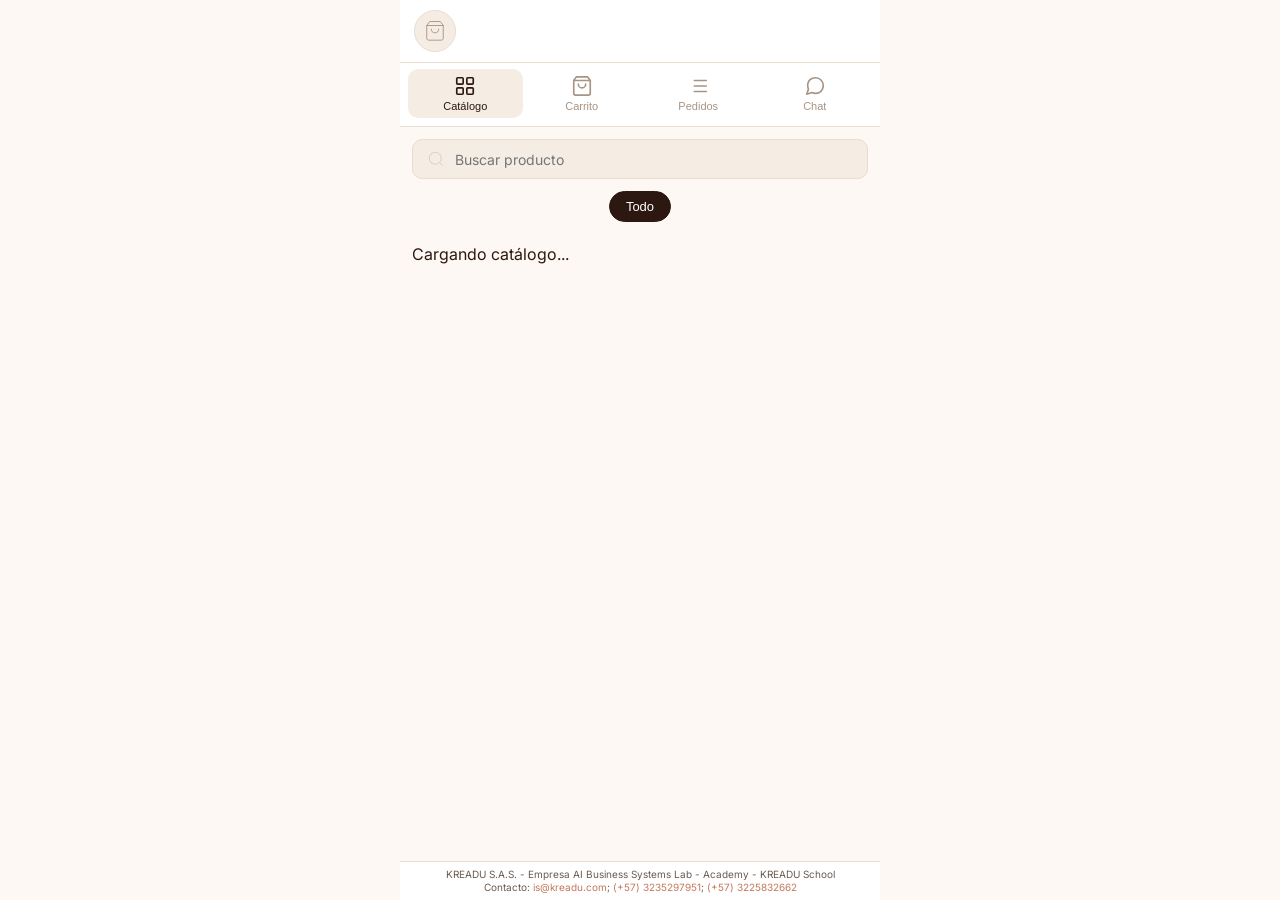
==== commit 32adac3d: "Refactor footer to compact layout Updated footer layout and styling for compact design." ====
--- a/index.html
+++ b/index.html
@@ -160,38 +160,23 @@
 .toast { position:fixed; bottom:80px; left:50%; transform:translateX(-50%); background:var(--text-primary); color:var(--surface); padding:10px 20px; border-radius:var(--radius-md); font-size:13px; opacity:0; pointer-events:none; transition:opacity 0.3s; z-index:200; }
 .toast.show { opacity:1; }
 
-/* ===== FOOTER CORPORATIVO ===== */
+/* ===== FOOTER COMPACTO ===== */
 .app-footer {
   margin-top: auto;
-  padding: 14px 12px;
+  padding: 6px 8px;
   background: var(--surface);
   border-top: 1px solid var(--border);
-  font-size: 11px;
+  font-size: 10px;
   color: var(--text-secondary);
   text-align: center;
-  line-height: 1.5;
+  line-height: 1.3;
   flex-shrink: 0;
 }
-.footer-company {
-  font-weight: 600;
-  color: var(--text-primary);
-  margin-bottom: 4px;
-}
-.footer-links {
-  display: flex;
-  justify-content: center;
-  gap: 8px;
-  margin-bottom: 4px;
-  flex-wrap: wrap;
-}
-.footer-links span {
-  color: var(--text-tertiary);
-}
-.footer-contact a {
+.app-footer a {
   color: var(--accent);
   text-decoration: none;
 }
-.footer-contact a:hover {
+.app-footer a:hover {
   text-decoration: underline;
 }
 
@@ -330,19 +315,10 @@
     </div>
   </div>
 
-  <!-- FOOTER CORPORATIVO -->
+  <!-- FOOTER COMPACTO -->
   <footer class="app-footer">
-    <div class="footer-company">KREADU S.A.S. </div>
-    <div class="footer-links">
-      <span>Empresa</span> • 
-      <span>AI Business Systems Lab</span> • 
-      <span>Academy</span> • 
-      <span>KREADU School</span>
-    </div>
-    <div class="footer-contact">
-      <strong>Contacto:</strong> <a href="mailto:is@kreadu.com">is@kreadu.com</a><br>
-      <a href="tel:+573235297951">(+57) 3235297951</a> | <a href="tel:+573225832662">(+57) 3225832662</a>
-    </div>
+    KREADU S.A.S. - Empresa AI Business Systems Lab - Academy - KREADU School<br>
+    Contacto: <a href="mailto:is@kreadu.com">is@kreadu.com</a>; <a href="tel:+573235297951">(+57) 3235297951</a>; <a href="tel:+573225832662">(+57) 3225832662</a>
   </footer>
 
   <!-- MODALS -->
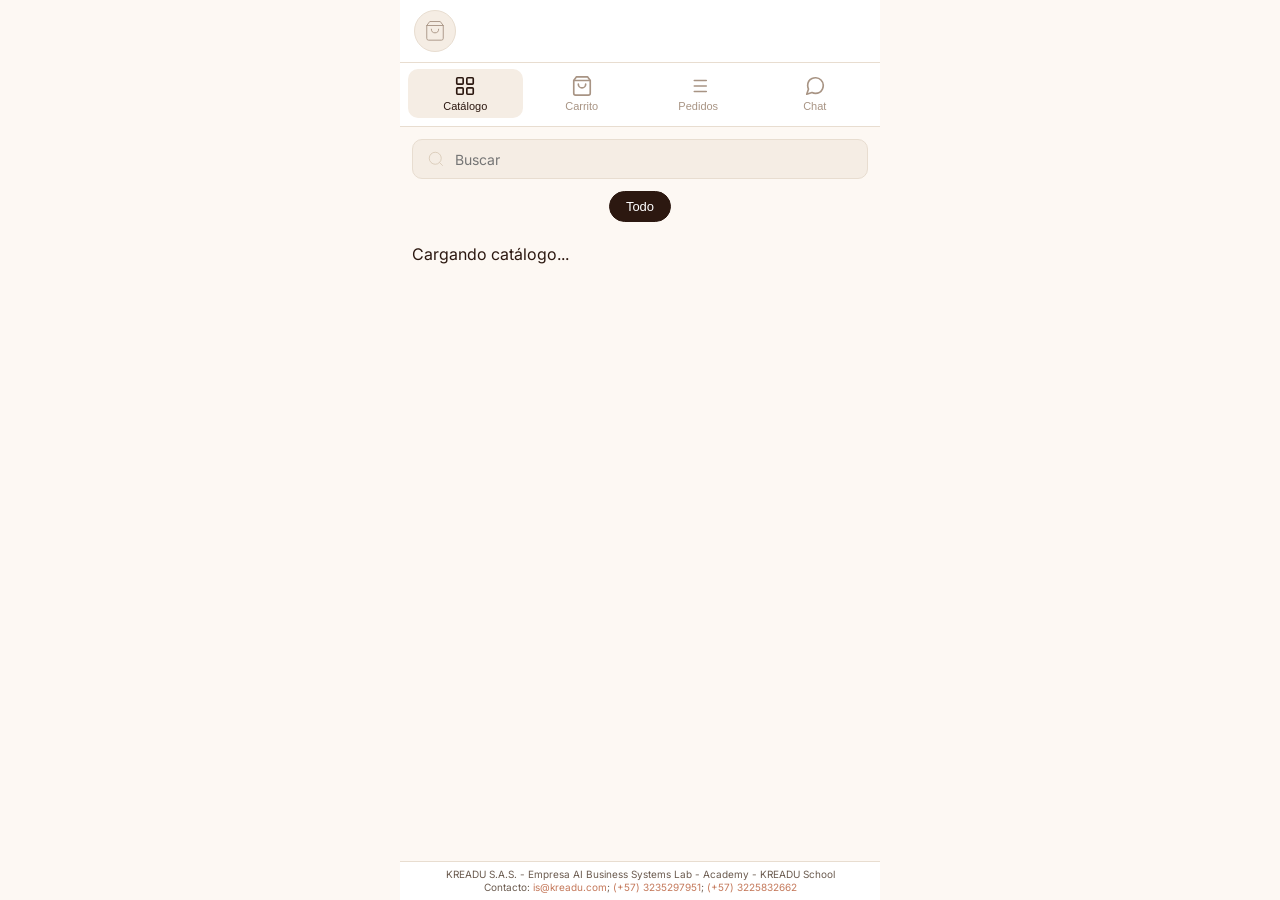
==== commit e02bbac1: "Update search input placeholder text" ====
--- a/index.html
+++ b/index.html
@@ -257,7 +257,7 @@
     <div id="catalogo" class="view active">
       <div class="search-box">
         <svg width="18" height="18" viewBox="0 0 24 24" fill="none" stroke="currentColor"><circle cx="11" cy="11" r="8"/><line x1="21" y1="21" x2="16.65" y2="16.65"/></svg>
-        <input type="text" id="searchInput" placeholder="Buscar producto" oninput="filterProducts()">
+        <input type="text" id="searchInput" placeholder="Buscar" oninput="filterProducts()">
       </div>
       <div class="filters" id="categoryFilters">
         <button class="filter-chip active" data-filter="all" onclick="setCategory('all')">Todo</button>
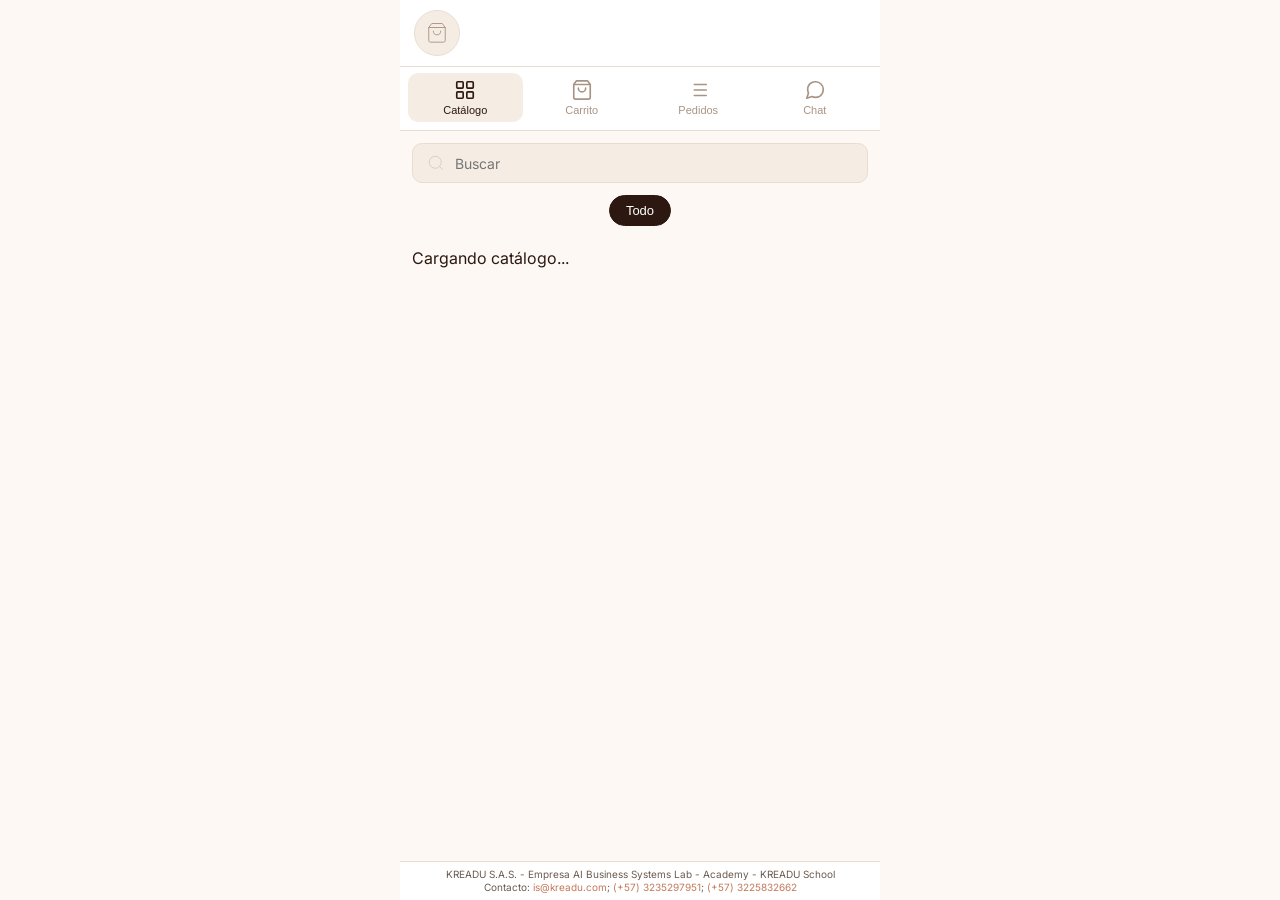
==== commit 87fa0f30: "Enhance header logo button styling and interactions Updated header logo button styles and added hove" ====
--- a/index.html
+++ b/index.html
@@ -27,11 +27,11 @@
 
 /* ===== APP HEADER (LOGO) ===== */
 .app-header { display:flex; align-items:center; gap:10px; padding:10px 14px; background:var(--surface); border-bottom:1px solid var(--border); flex-shrink:0; position:sticky; top:0; z-index:60; }
-.header-logo-btn { width:42px; height:42px; border-radius:50%; border:1px solid var(--border); background:var(--surface-muted); display:flex; align-items:center; justify-content:center; cursor:default; position:relative; padding:0; flex-shrink:0; transition:transform var(--transition); }
-.header-logo-btn img { width:100%; height:100%; object-fit:cover; border-radius:50%; display:block; }
+.header-logo-btn { width:46px; height:46px; border-radius:50%; border:1px solid var(--border); background:var(--surface-muted); display:flex; align-items:center; justify-content:center; cursor:default; position:relative; padding:0; flex-shrink:0; transition:transform 0.2s ease-in-out; }
+.header-logo-btn img { width:100%; height:100%; object-fit:cover; border-radius:50%; display:block; image-rendering:-webkit-optimize-contrast; image-rendering:crisp-edges; }
+.header-logo-btn:hover { transform:scale(1.15); }
 .header-logo-btn svg { width:22px; height:22px; color:var(--text-tertiary); }
 .header-logo-btn.admin { cursor:pointer; border-color:var(--text-quaternary); }
-.header-logo-btn.admin:hover { transform:scale(1.05); }
 .header-logo-btn.admin::after { content:'✎'; position:absolute; bottom:-2px; right:-2px; width:16px; height:16px; background:var(--text-primary); color:var(--surface); border-radius:50%; font-size:9px; display:flex; align-items:center; justify-content:center; box-shadow:var(--shadow-sm); }
 .header-title { font-size:15px; font-weight:600; }
 
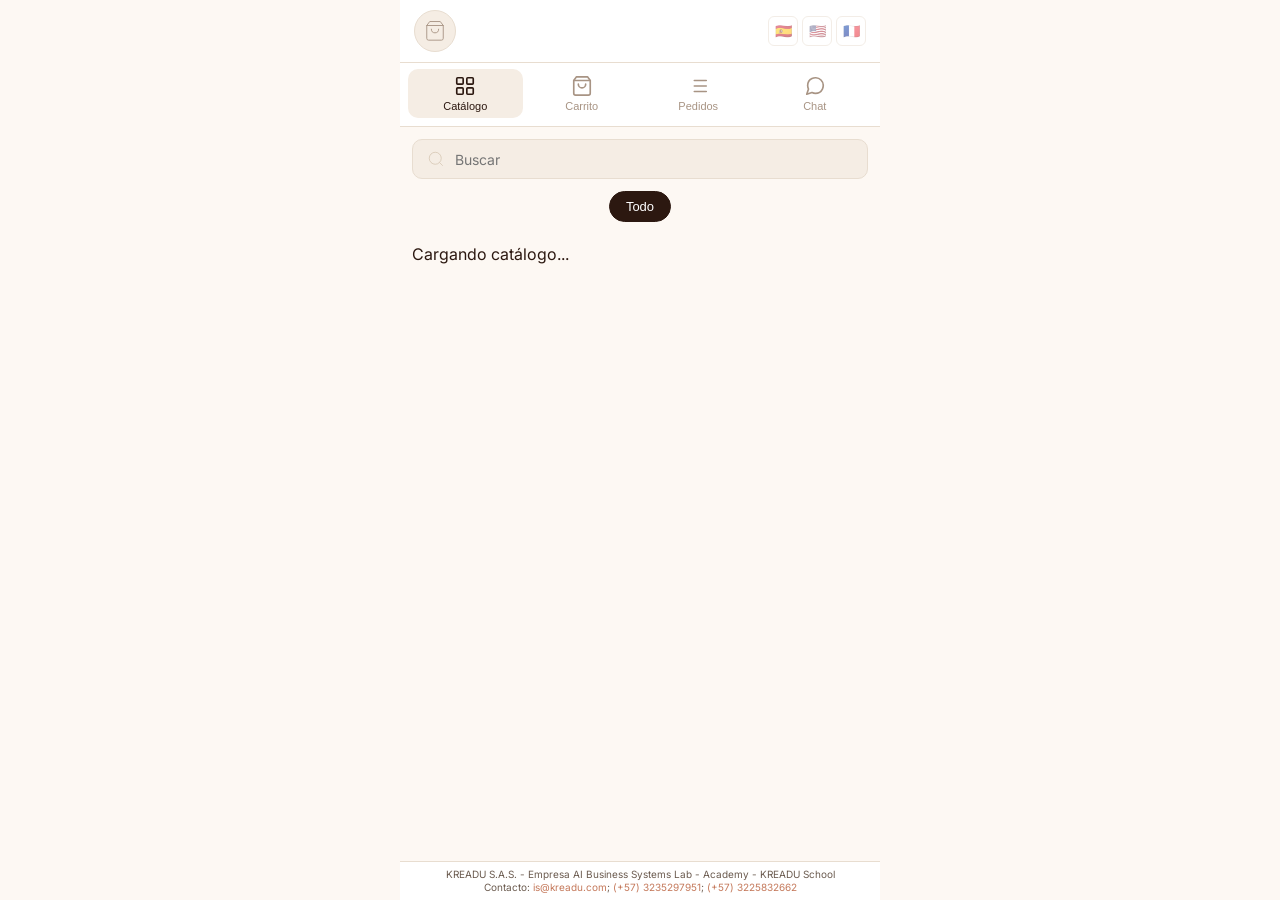
==== commit f2a8ec07: "Update print statement from 'Hello' to 'Goodbye'" ====
--- a/index.html
+++ b/index.html
@@ -27,13 +27,15 @@
 
 /* ===== APP HEADER (LOGO) ===== */
 .app-header { display:flex; align-items:center; gap:10px; padding:10px 14px; background:var(--surface); border-bottom:1px solid var(--border); flex-shrink:0; position:sticky; top:0; z-index:60; }
-.header-logo-btn { width:46px; height:46px; border-radius:50%; border:1px solid var(--border); background:var(--surface-muted); display:flex; align-items:center; justify-content:center; cursor:default; position:relative; padding:0; flex-shrink:0; transition:transform 0.2s ease-in-out; }
-.header-logo-btn img { width:100%; height:100%; object-fit:cover; border-radius:50%; display:block; image-rendering:-webkit-optimize-contrast; image-rendering:crisp-edges; }
-.header-logo-btn:hover { transform:scale(1.15); }
+.header-logo-btn { width:42px; height:42px; border-radius:50%; border:1px solid var(--border); background:var(--surface-muted); display:flex; align-items:center; justify-content:center; cursor:default; position:relative; padding:0; flex-shrink:0; transition:transform var(--transition); }
+.header-logo-btn img { width:100%; height:100%; object-fit:cover; border-radius:50%; display:block; }
 .header-logo-btn svg { width:22px; height:22px; color:var(--text-tertiary); }
 .header-logo-btn.admin { cursor:pointer; border-color:var(--text-quaternary); }
+.header-logo-btn.admin:hover { transform:scale(1.05); }
 .header-logo-btn.admin::after { content:'✎'; position:absolute; bottom:-2px; right:-2px; width:16px; height:16px; background:var(--text-primary); color:var(--surface); border-radius:50%; font-size:9px; display:flex; align-items:center; justify-content:center; box-shadow:var(--shadow-sm); }
 .header-title { font-size:15px; font-weight:600; }
+.lang-btn { border:1px solid var(--border); background:var(--surface); border-radius:var(--radius-sm); width:30px; height:30px; font-size:14px; cursor:pointer; display:flex; align-items:center; justify-content:center; padding:0; opacity:0.5; transition:all var(--transition); }
+.lang-btn.active { opacity:1; border-color:var(--accent); box-shadow:0 0 0 1.5px var(--accent); }
 
 /* ===== TAB BAR ===== */
 .tab-bar { display:flex; gap:2px; padding:6px 8px 8px; border-bottom:1px solid var(--border); background:var(--surface); position:sticky; top:0; z-index:50; flex-shrink:0; }
@@ -228,28 +230,33 @@
 
 <div id="app">
   <div class="app-header">
-    <button id="headerLogoBtn" class="header-logo-btn" onclick="handleLogoClick()" title="Logo de la tienda">
+    <button id="headerLogoBtn" class="header-logo-btn" onclick="handleLogoClick()" title="Logo de la tienda" data-i18n-title="logo_tooltip">
       <img id="headerLogoImg" src="" alt="Logo" style="display:none;">
       <svg id="headerLogoSvg" viewBox="0 0 24 24" fill="none" stroke="currentColor" stroke-linecap="round" stroke-linejoin="round"><path d="M6 2L3 6v14a2 2 0 002 2h14a2 2 0 002-2V6l-3-4z"/><line x1="3" y1="6" x2="21" y2="6"/><path d="M16 10a4 4 0 01-8 0"/></svg>
     </button>
+    <div id="langSwitcher" style="display:flex; gap:4px; margin-left:auto;">
+      <button type="button" class="lang-btn" data-lang="es" onclick="setLanguage('es')" title="Español">🇪🇸</button>
+      <button type="button" class="lang-btn" data-lang="en" onclick="setLanguage('en')" title="English">🇺🇸</button>
+      <button type="button" class="lang-btn" data-lang="fr" onclick="setLanguage('fr')" title="Français">🇫🇷</button>
+    </div>
   </div>
 
   <div class="tab-bar">
     <button class="tab-btn active" data-view="catalogo" onclick="switchView('catalogo')">
       <svg viewBox="0 0 24 24" fill="none" stroke="currentColor" stroke-linecap="round" stroke-linejoin="round"><rect x="3" y="3" width="7" height="7" rx="1"/><rect x="14" y="3" width="7" height="7" rx="1"/><rect x="3" y="14" width="7" height="7" rx="1"/><rect x="14" y="14" width="7" height="7" rx="1"/></svg>
-      <span>Catálogo</span>
+      <span data-i18n="tab_catalogo">Catálogo</span>
     </button>
     <button class="tab-btn" data-view="carrito" onclick="switchView('carrito')">
       <svg viewBox="0 0 24 24" fill="none" stroke="currentColor" stroke-linecap="round" stroke-linejoin="round"><path d="M6 2L3 6v14a2 2 0 002 2h14a2 2 0 002-2V6l-3-4z"/><line x1="3" y1="6" x2="21" y2="6"/><path d="M16 10a4 4 0 01-8 0"/></svg>
-      <span style="position:relative">Carrito<span id="cartBadge" class="badge" style="display:none">0</span></span>
+      <span style="position:relative"><span data-i18n="tab_carrito">Carrito</span><span id="cartBadge" class="badge" style="display:none">0</span></span>
     </button>
     <button class="tab-btn" data-view="pedidos" onclick="switchView('pedidos')">
       <svg viewBox="0 0 24 24" fill="none" stroke="currentColor" stroke-linecap="round" stroke-linejoin="round"><line x1="8" y1="6" x2="21" y2="6"/><line x1="8" y1="12" x2="21" y2="12"/><line x1="8" y1="18" x2="21" y2="18"/></svg>
-      <span>Pedidos</span>
+      <span data-i18n="tab_pedidos">Pedidos</span>
     </button>
     <button class="tab-btn" data-view="chat" onclick="switchView('chat')">
       <svg viewBox="0 0 24 24" fill="none" stroke="currentColor" stroke-linecap="round" stroke-linejoin="round"><path d="M21 11.5a8.38 8.38 0 01-.9 3.8 8.5 8.5 0 01-7.6 4.7 8.38 8.38 0 01-3.8-.9L3 21l1.9-5.7a8.38 8.38 0 01-.9-3.8 8.5 8.5 0 014.7-7.6 8.38 8.38 0 013.8-.9h.5a8.48 8.48 0 018 8v.5z"/></svg>
-      <span>Chat</span>
+      <span data-i18n="tab_chat">Chat</span>
     </button>
   </div>
 
@@ -257,58 +264,59 @@
     <div id="catalogo" class="view active">
       <div class="search-box">
         <svg width="18" height="18" viewBox="0 0 24 24" fill="none" stroke="currentColor"><circle cx="11" cy="11" r="8"/><line x1="21" y1="21" x2="16.65" y2="16.65"/></svg>
-        <input type="text" id="searchInput" placeholder="Buscar" oninput="filterProducts()">
+        <input type="text" id="searchInput" placeholder="Buscar" data-i18n-placeholder="search_placeholder" oninput="filterProducts()">
       </div>
       <div class="filters" id="categoryFilters">
-        <button class="filter-chip active" data-filter="all" onclick="setCategory('all')">Todo</button>
+        <button class="filter-chip active" data-filter="all" onclick="setCategory('all')" data-i18n="filter_all">Todo</button>
       </div>
       <div id="adminControlsArea" style="display:none; margin-bottom:15px;">
-        <button class="whatsapp-btn" style="background:var(--text-primary); margin-top:0; margin-bottom:8px;" onclick="openAddModal()">
+        <button class="whatsapp-btn" style="background:var(--text-primary); margin-top:0; margin-bottom:8px;" onclick="openAddModal()" data-i18n="admin_upload_btn">
           ➕ Subir Prenda Nueva
         </button>
       </div>
       
       <div class="stock-filter-bar" id="stockFilterBar" style="display:none;">
-        <button type="button" class="stock-filter-btn active" data-stock-filter="all" onclick="setStockFilter('all')">Todos</button>
-        <button type="button" class="stock-filter-btn" data-stock-filter="available" onclick="setStockFilter('available')">Disponibles</button>
-        <button type="button" class="stock-filter-btn" data-stock-filter="low" onclick="setStockFilter('low')">Poco stock</button>
-        <button type="button" class="stock-filter-btn" data-stock-filter="out" onclick="setStockFilter('out')">Agotados</button>
-      </div>
-
-      <div id="productGrid" class="product-grid">Cargando catálogo...</div>
+        <button type="button" class="stock-filter-btn active" data-stock-filter="all" onclick="setStockFilter('all')" data-i18n="stock_all">Todos</button>
+        <button type="button" class="stock-filter-btn" data-stock-filter="available" onclick="setStockFilter('available')" data-i18n="stock_available">Disponibles</button>
+        <button type="button" class="stock-filter-btn" data-stock-filter="low" onclick="setStockFilter('low')" data-i18n="stock_low">Poco stock</button>
+        <button type="button" class="stock-filter-btn" data-stock-filter="out" onclick="setStockFilter('out')" data-i18n="stock_out">Agotados</button>
+      </div>
+
+      <div id="productGrid" class="product-grid" data-i18n="loading_catalog">Cargando catálogo...</div>
     </div>
 
     <div id="carrito" class="view">
       <div id="cartItems"></div>
       <div id="cartEmpty" class="empty-state">
-        <p>Tu carrito está vacío</p>
+        <p data-i18n="cart_empty">Tu carrito está vacío</p>
       </div>
       <div id="cartSummary" style="display:none">
-        <input type="text" id="orderName" class="form-input" placeholder="Tu nombre completo">
-        <input type="tel" id="orderPhone" class="form-input" placeholder="Tu número de celular">
+        <input type="text" id="orderName" class="form-input" placeholder="Tu nombre completo" data-i18n-placeholder="order_name_placeholder">
+        <input type="tel" id="orderPhone" class="form-input" placeholder="Tu número de celular" data-i18n-placeholder="order_phone_placeholder">
         <div class="total-bar">
-          <span class="total-label">Total a pagar</span>
+          <span class="total-label" data-i18n="total_label">Total a pagar</span>
           <span class="total-value" id="cartTotal">$0</span>
         </div>
-        <button class="whatsapp-btn" onclick="sendWhatsAppOrder()">Pedir por WhatsApp</button>
+        <button class="whatsapp-btn" onclick="sendWhatsAppOrder()" data-i18n="order_whatsapp_btn">Pedir por WhatsApp</button>
       </div>
     </div>
 
     <div id="pedidos" class="view">
       <div class="admin-toggle" onclick="openLoginModal()">
         <svg width="18" height="18" viewBox="0 0 24 24" fill="none" stroke="currentColor"><path d="M20 21v-2a4 4 0 00-4-4H8a4 4 0 00-4 4v2"/><circle cx="12" cy="7" r="4"/></svg>
-        <span id="adminLabel">Modo cliente</span>
-        <span style="margin-left:auto;font-size:11px;color:var(--text-quaternary)">Acceso admin 🔒</span>
-      </div>
+        <span id="adminLabel" data-i18n="admin_label_client">Modo cliente</span>
+        <span style="margin-left:auto;font-size:11px;color:var(--text-quaternary)" data-i18n="admin_lock_hint">Acceso admin 🔒</span>
+      </div>
+      <button id="clearOrdersBtn" onclick="clearAllOrders()" style="display:none; width:100%; padding:10px; border:1px dashed var(--danger); border-radius:var(--radius-md); background:var(--surface); color:var(--danger); font-size:13px; font-weight:600; cursor:pointer; margin-bottom:14px;" data-i18n="clear_orders_btn">🧹 Vaciar todos los pedidos (usar solo para limpiar pruebas)</button>
       <div id="ordersList"></div>
     </div>
 
     <div id="chat" class="view">
       <div class="whatsapp-chat-card">
-        <p class="whatsapp-chat-intro">¿Tienes una pregunta sobre una prenda, un pedido o algo más? Escribe tu mensaje: se abrirá WhatsApp con todo listo, solo tienes que darle <strong>Enviar</strong> allí.</p>
-        <input type="text" id="chatName" class="form-input" placeholder="Tu nombre completo">
-        <textarea id="chatMessage" class="form-input" rows="4" placeholder="Escribe tu mensaje..." style="resize:vertical; font-family:inherit;"></textarea>
-        <button class="whatsapp-btn" onclick="sendWhatsAppMessage()">
+        <p class="whatsapp-chat-intro" data-i18n="chat_intro">¿Tienes una pregunta sobre una prenda, un pedido o algo más? Escribe tu mensaje: se abrirá WhatsApp con todo listo, solo tienes que darle <strong>Enviar</strong> allí.</p>
+        <input type="text" id="chatName" class="form-input" placeholder="Tu nombre completo" data-i18n-placeholder="order_name_placeholder">
+        <textarea id="chatMessage" class="form-input" rows="4" placeholder="Escribe tu mensaje..." data-i18n-placeholder="chat_message_placeholder" style="resize:vertical; font-family:inherit;"></textarea>
+        <button class="whatsapp-btn" onclick="sendWhatsAppMessage()" data-i18n="chat_send_btn">
           💬 Enviar por WhatsApp
         </button>
       </div>
@@ -325,91 +333,91 @@
   <div id="loginModal" class="modal-overlay" onclick="closeModals(event)">
     <div class="modal" onclick="event.stopPropagation()">
       <div class="modal-header">
-        <span class="modal-title">Admin Login</span>
+        <span class="modal-title" data-i18n="login_title">Admin Login</span>
         <button class="modal-close" onclick="closeModals()">✕</button>
       </div>
-      <input type="email" id="adminEmail" class="form-input" placeholder="Correo">
+      <input type="email" id="adminEmail" class="form-input" placeholder="Correo" data-i18n-placeholder="email_placeholder">
       <div class="password-wrap">
-        <input type="password" id="adminPass" class="form-input" placeholder="Contraseña">
-        <button type="button" class="password-toggle" id="passToggleBtn" onclick="togglePassword()" title="Mostrar contraseña">👁️</button>
-      </div>
-      <button class="btn-full" onclick="loginAdmin()">Ingresar</button>
-      <button class="btn-full" style="background:#dc2626; margin-top:10px; display:none;" id="logoutBtn" onclick="logoutAdmin()">Cerrar Sesión</button>
+        <input type="password" id="adminPass" class="form-input" placeholder="Contraseña" data-i18n-placeholder="password_placeholder">
+        <button type="button" class="password-toggle" id="passToggleBtn" onclick="togglePassword()" title="Mostrar contraseña" data-i18n-title="show_password_tooltip">👁️</button>
+      </div>
+      <button class="btn-full" onclick="loginAdmin()" data-i18n="login_btn">Ingresar</button>
+      <button class="btn-full" style="background:#dc2626; margin-top:10px; display:none;" id="logoutBtn" onclick="logoutAdmin()" data-i18n="logout_btn">Cerrar Sesión</button>
     </div>
   </div>
 
   <div id="addProductModal" class="modal-overlay" onclick="closeModals(event)">
     <div class="modal" onclick="event.stopPropagation()">
       <div class="modal-header">
-        <span class="modal-title" id="modalProductTitle">Subir Prenda</span>
+        <span class="modal-title" id="modalProductTitle" data-i18n="upload_product_title">Subir Prenda</span>
         <button class="modal-close" onclick="closeModals()">✕</button>
       </div>
       <input type="hidden" id="editProdId">
-      <input type="text" id="newProdName" class="form-input" placeholder="Nombre de la prenda">
-      <input type="number" id="newProdPrice" class="form-input" placeholder="Precio ($)">
+      <input type="text" id="newProdName" class="form-input" placeholder="Nombre de la prenda" data-i18n-placeholder="product_name_placeholder">
+      <input type="number" id="newProdPrice" class="form-input" placeholder="Precio ($)" data-i18n-placeholder="product_price_placeholder">
       <div style="display:flex; gap:8px; align-items:flex-start;">
         <select id="newProdCat" class="form-input" style="flex:1;">
-          <option value="">Selecciona una categoría</option>
+          <option value="" data-i18n="select_category">Selecciona una categoría</option>
         </select>
-        <button type="button" class="btn-sm" style="flex:0 0 auto; height:44px; margin-bottom:12px; white-space:nowrap;" onclick="openCategoryModal()">+ Categoría</button>
-      </div>
-      <input type="text" id="newProdSize" class="form-input" placeholder="Talla(s) (ej: S, M, L o Única)">
-      <input type="text" id="newProdColors" class="form-input" placeholder="Color(es) (ej: Rojo, Negro, Azul)">
+        <button type="button" class="btn-sm" style="flex:0 0 auto; height:44px; margin-bottom:12px; white-space:nowrap;" onclick="openCategoryModal()" data-i18n="add_category_btn">+ Categoría</button>
+      </div>
+      <input type="text" id="newProdSize" class="form-input" placeholder="Talla(s) (ej: S, M, L o Única)" data-i18n-placeholder="product_size_placeholder">
+      <input type="text" id="newProdColors" class="form-input" placeholder="Color(es) (ej: Rojo, Negro, Azul)" data-i18n-placeholder="product_colors_placeholder">
       <div style="display:flex; gap:10px;">
         <div style="flex:1;">
-          <label style="font-size:12px; margin-bottom:3px; display:block;">Stock actual:</label>
-          <input type="number" id="newProdStock" class="form-input" placeholder="Cantidad" value="10">
+          <label style="font-size:12px; margin-bottom:3px; display:block;" data-i18n="current_stock_label">Stock actual:</label>
+          <input type="number" id="newProdStock" class="form-input" placeholder="Cantidad" data-i18n-placeholder="quantity_placeholder" value="10">
         </div>
         <div style="flex:1;">
-          <label style="font-size:12px; margin-bottom:3px; display:block;">Stock mínimo de alerta:</label>
-          <input type="number" id="newProdMinStock" class="form-input" placeholder="Mínimo" value="3">
+          <label style="font-size:12px; margin-bottom:3px; display:block;" data-i18n="min_stock_label">Stock mínimo de alerta:</label>
+          <input type="number" id="newProdMinStock" class="form-input" placeholder="Mínimo" data-i18n-placeholder="minimum_placeholder" value="3">
         </div>
       </div>
-      <label style="font-size:12px; margin-bottom:5px; display:block;">Selecciona una foto (Opcional por ahora):</label>
+      <label style="font-size:12px; margin-bottom:5px; display:block;" data-i18n="photo_label">Selecciona una foto (Opcional por ahora):</label>
       <input type="file" id="newProdImg" class="form-input">
-      <button class="btn-full" onclick="saveProduct()">Guardar Producto</button>
+      <button class="btn-full" onclick="saveProduct()" data-i18n="save_product_btn">Guardar Producto</button>
     </div>
   </div>
 
   <div id="logoModal" class="modal-overlay" onclick="closeModals(event)">
     <div class="modal" onclick="event.stopPropagation()">
       <div class="modal-header">
-        <span class="modal-title">Cambiar Logo de la Tienda</span>
+        <span class="modal-title" data-i18n="logo_modal_title">Cambiar Logo de la Tienda</span>
         <button class="modal-close" onclick="closeModals()">✕</button>
       </div>
-      <label style="font-size:12px; margin-bottom:5px; display:block;">Selecciona la imagen para el logo:</label>
+      <label style="font-size:12px; margin-bottom:5px; display:block;" data-i18n="logo_select_label">Selecciona la imagen para el logo:</label>
       <input type="file" id="newLogoImg" class="form-input">
-      <button class="btn-full" onclick="saveLogo()">Guardar Logo</button>
+      <button class="btn-full" onclick="saveLogo()" data-i18n="save_logo_btn">Guardar Logo</button>
     </div>
   </div>
 
   <div id="categoryModal" class="modal-overlay" onclick="closeModals(event)">
     <div class="modal" onclick="event.stopPropagation()">
       <div class="modal-header">
-        <span class="modal-title">Nueva Categoría</span>
+        <span class="modal-title" data-i18n="category_modal_title">Nueva Categoría</span>
         <button class="modal-close" onclick="closeModals()">✕</button>
       </div>
-      <input type="text" id="newCatName" class="form-input" placeholder="Nombre de la categoría (ej: Vestidos)">
-      <button class="btn-full" onclick="saveCategory()">Guardar Categoría</button>
+      <input type="text" id="newCatName" class="form-input" placeholder="Nombre de la categoría (ej: Vestidos)" data-i18n-placeholder="category_name_placeholder">
+      <button class="btn-full" onclick="saveCategory()" data-i18n="save_category_btn">Guardar Categoría</button>
     </div>
   </div>
 
   <div id="whatsappQrModal" class="modal-overlay" onclick="closeModals(event)">
     <div class="modal" onclick="event.stopPropagation()">
       <div class="modal-header">
-        <span class="modal-title">Continúa desde tu celular</span>
+        <span class="modal-title" data-i18n="qr_modal_title">Continúa desde tu celular</span>
         <button class="modal-close" onclick="closeModals()">✕</button>
       </div>
-      <p style="font-size:13.5px; color:var(--text-secondary); line-height:1.5; margin-bottom:14px;">
+      <p style="font-size:13.5px; color:var(--text-secondary); line-height:1.5; margin-bottom:14px;" data-i18n="qr_modal_text">
         Escanea este código con la cámara de <strong>tu celular</strong> (no de esta computadora) para abrir WhatsApp con tu mensaje ya listo.
       </p>
       <div style="display:flex; justify-content:center; margin-bottom:14px;">
         <img id="whatsappQrImg" src="" alt="Código QR de WhatsApp" style="width:220px; height:220px; border:1px solid var(--border); border-radius:var(--radius-md); background:#fff;">
       </div>
-      <p style="font-size:12px; color:var(--text-tertiary); text-align:center;">
+      <p style="font-size:12px; color:var(--text-tertiary); text-align:center;" data-i18n="qr_modal_alt_text">
         ¿No puedes escanear? Copia el mensaje y escríbenos a nuestro WhatsApp desde tu celular.
       </p>
-      <button class="btn-sm" style="width:100%; margin-top:10px;" onclick="copyWhatsAppMessage()">📋 Copiar mensaje</button>
+      <button class="btn-sm" style="width:100%; margin-top:10px;" onclick="copyWhatsAppMessage()" data-i18n="copy_message_btn">📋 Copiar mensaje</button>
     </div>
   </div>
 
@@ -438,13 +446,263 @@
 
 let pendingWhatsAppText = '';
 
+/* ===== I18N ===== */
+const I18N = {
+  es: {
+    tab_catalogo:'Catálogo', tab_carrito:'Carrito', tab_pedidos:'Pedidos', tab_chat:'Chat',
+    search_placeholder:'Buscar', filter_all:'Todo',
+    admin_upload_btn:'➕ Subir Prenda Nueva',
+    stock_all:'Todos', stock_available:'Disponibles', stock_low:'Poco stock', stock_out:'Agotados',
+    loading_catalog:'Cargando catálogo...', no_products:'No hay prendas disponibles',
+    add_btn:'Agregar', not_available:'No disponible', not_available_admin:'No disponible · Puedes editarla o borrarla',
+    confirm_delete_product:'¿Seguro que deseas eliminar esta prenda?', toast_product_deleted:'Producto eliminado',
+    alert_product_not_available:'Este producto no está disponible', toast_added_to_cart:'Añadido al carrito',
+    low_stock_prefix:'⚠️ Stock bajo', stock_prefix:'Stock', size_prefix:'Talla', color_prefix:'Color',
+    size_default:'Única', color_default:'Varios', edit_btn:'✏️ Editar', delete_product_btn:'🗑️ Borrar',    cart_empty:'Tu carrito está vacío',
+    order_name_placeholder:'Tu nombre completo', order_phone_placeholder:'Tu número de celular',
+    total_label:'Total a pagar', order_whatsapp_btn:'Pedir por WhatsApp',
+    admin_label_client:'Modo cliente', admin_label_admin:'Modo vendedora (Activo)',
+    admin_lock_hint:'Acceso admin 🔒',
+    clear_orders_btn:'🧹 Vaciar todos los pedidos (usar solo para limpiar pruebas)',
+    no_orders:'No hay pedidos',
+    chat_intro:'¿Tienes una pregunta sobre una prenda, un pedido o algo más? Escribe tu mensaje: se abrirá WhatsApp con todo listo, solo tienes que darle <strong>Enviar</strong> allí.',
+    chat_message_placeholder:'Escribe tu mensaje...', chat_send_btn:'💬 Enviar por WhatsApp',
+    login_title:'Admin Login', email_placeholder:'Correo', password_placeholder:'Contraseña',
+    login_btn:'Ingresar', logout_btn:'Cerrar Sesión',
+    upload_product_title:'Subir Prenda', edit_product_title:'Editar Prenda',
+    alert_admin_login_required:'Inicia sesión como administrador.',
+    toast_welcome_admin:'¡Bienvenida Administradora!', alert_login_error:'Error de acceso: ',
+    alert_auth_failed:'No se pudo iniciar la app: ', alert_auth_hint:'\n\nRevisa que el proveedor "Anonymous" esté activado en Firebase.',
+    toast_only_admin_logo:'Solo la administradora puede cambiar el logo', alert_select_logo_image:'Selecciona una imagen para el logo',
+    toast_uploading_logo:'Subiendo logo...', toast_logo_updated:'¡Logo actualizado con éxito!', alert_logo_upload_error:'Error al subir logo: ',
+    alert_login_required_category:'Debes iniciar sesión como administrador para crear categorías.', alert_action_denied_admin:'Acción denegada. Debes iniciar sesión como admin.',
+    alert_category_name_required:'Escribe un nombre para la categoría', alert_category_exists:'Esa categoría ya existe (o es muy similar a una existente)',
+    toast_category_created:'¡Categoría creada!', alert_category_create_error:'Error al crear categoría: ',
+    alert_action_not_allowed:'Acción no permitida.', confirm_delete_category:'¿Eliminar esta categoría?', toast_category_deleted:'Categoría eliminada',
+    alert_not_authorized:'No autorizado.', alert_required_fields:'Completa al menos el nombre, precio y categoría',
+    alert_stock_negative:'El stock no puede ser negativo.', alert_min_stock_negative:'El stock mínimo no puede ser negativo.',
+    toast_operation_success:'¡Operación exitosa!', alert_generic_error:'Error: ', alert_image_upload_error:'Error al subir imagen: ',
+    toast_updating_product:'Actualizando producto...', toast_saving_product:'Guardando producto...',
+    logo_tooltip:'Logo de la tienda', show_password_tooltip:'Mostrar contraseña', add_category_tooltip:'Agregar categoría', delete_category_tooltip:'Eliminar categoría',
+    product_name_placeholder:'Nombre de la prenda', product_price_placeholder:'Precio ($)',
+    select_category:'Selecciona una categoría', add_category_btn:'+ Categoría',
+    product_size_placeholder:'Talla(s) (ej: S, M, L o Única)', product_colors_placeholder:'Color(es) (ej: Rojo, Negro, Azul)',
+    current_stock_label:'Stock actual:', quantity_placeholder:'Cantidad',
+    min_stock_label:'Stock mínimo de alerta:', minimum_placeholder:'Mínimo',
+    photo_label:'Selecciona una foto (Opcional por ahora):', save_product_btn:'Guardar Producto',
+    logo_modal_title:'Cambiar Logo de la Tienda', logo_select_label:'Selecciona la imagen para el logo:', save_logo_btn:'Guardar Logo',
+    category_modal_title:'Nueva Categoría', category_name_placeholder:'Nombre de la categoría (ej: Vestidos)', save_category_btn:'Guardar Categoría',
+    qr_modal_title:'Continúa desde tu celular',
+    qr_modal_text:'Escanea este código con la cámara de <strong>tu celular</strong> (no de esta computadora) para abrir WhatsApp con tu mensaje ya listo.',
+    qr_modal_alt_text:'¿No puedes escanear? Copia el mensaje y escríbenos a nuestro WhatsApp desde tu celular.',
+    copy_message_btn:'📋 Copiar mensaje',
+    status_Pendiente:'Pendiente', status_Enviado:'Enviado', status_Entregado:'Entregado',
+    order_btn_send:'📦 Enviar', order_btn_deliver:'✅ Entregar', order_btn_edited:'✅ Editado',
+    order_btn_reopen:'↩️ Reabrir', order_btn_delete:'🗑 Eliminar', order_total:'Total',
+    toast_wa_opened:'Se abrió WhatsApp con tu mensaje. No olvides darle "Enviar" allí.',
+    toast_copied:'Mensaje copiado. Pégalo en WhatsApp desde tu celular.',
+    toast_copy_failed:'No se pudo copiar. Selecciona y copia el mensaje manualmente.',
+    toast_no_stock:'No hay más stock', toast_no_stock_available:'No hay más stock disponible',
+    toast_logged_out:'Sesión cerrada', toast_order_deleted:'Pedido eliminado',
+    toast_orders_deleted:'Pedidos eliminados', toast_no_orders_to_delete:'No hay pedidos para borrar',
+    toast_delete_cancelled:'Cancelado, no se borró nada',
+    alert_name_phone_required:'Por favor ingresa tu nombre y celular',
+    alert_order_error:'Error al procesar el pedido: ',
+    alert_delete_order_error:'Error al eliminar el pedido: ',
+    alert_clear_orders_error:'Error al vaciar los pedidos: ',
+    alert_chat_message_required:'Escribe tu mensaje antes de enviarlo.',
+    confirm_reopen_order:'¿Reabrir este pedido? Volverá al estado "Enviado" y podrás editarlo de nuevo.',
+    confirm_delete_order:'¿Eliminar este pedido de forma permanente? Esta acción no se puede deshacer.',
+    confirm_clear_orders:'Esto eliminará TODOS los pedidos actuales de forma permanente (útil para limpiar pruebas). ¿Continuar?',
+    prompt_clear_orders:'Para confirmar, escribe BORRAR en mayúsculas:',
+    wa_order_hello:'¡Hola! Soy', wa_order_intro:'. Quiero hacer un pedido:',
+    wa_order_total:'Total', wa_order_phone:'Mi celular es',
+    wa_chat_hello:'Hola, soy', wa_chat_default_name:'un cliente de la tienda',
+  },
+  en: {
+    tab_catalogo:'Catalog', tab_carrito:'Cart', tab_pedidos:'Orders', tab_chat:'Chat',
+    search_placeholder:'Search', filter_all:'All',
+    admin_upload_btn:'➕ Upload New Item',
+    stock_all:'All', stock_available:'Available', stock_low:'Low stock', stock_out:'Out of stock',
+    loading_catalog:'Loading catalog...', no_products:'No items available',
+    add_btn:'Add', not_available:'Not available', not_available_admin:'Not available · You can edit or delete it',
+    confirm_delete_product:'Are you sure you want to delete this item?', toast_product_deleted:'Product deleted',
+    alert_product_not_available:'This product is not available', toast_added_to_cart:'Added to cart',
+    low_stock_prefix:'⚠️ Low stock', stock_prefix:'Stock', size_prefix:'Size', color_prefix:'Color',
+    size_default:'One Size', color_default:'Various', edit_btn:'✏️ Edit', delete_product_btn:'🗑️ Delete',    cart_empty:'Your cart is empty',
+    order_name_placeholder:'Your full name', order_phone_placeholder:'Your phone number',
+    total_label:'Total to pay', order_whatsapp_btn:'Order via WhatsApp',
+    admin_label_client:'Customer mode', admin_label_admin:'Seller mode (Active)',
+    admin_lock_hint:'Admin access 🔒',
+    clear_orders_btn:'🧹 Clear all orders (test data cleanup only)',
+    no_orders:'No orders yet',
+    chat_intro:'Have a question about an item, an order, or anything else? Write your message: WhatsApp will open with everything ready, just tap <strong>Send</strong> there.',
+    chat_message_placeholder:'Write your message...', chat_send_btn:'💬 Send via WhatsApp',
+    login_title:'Admin Login', email_placeholder:'Email', password_placeholder:'Password',
+    login_btn:'Log In', logout_btn:'Log Out',
+    upload_product_title:'Upload Item', edit_product_title:'Edit Item',
+    alert_admin_login_required:'Log in as an administrator.',
+    toast_welcome_admin:'Welcome, Admin!', alert_login_error:'Login error: ',
+    alert_auth_failed:'Could not start the app: ', alert_auth_hint:'\n\nCheck that the "Anonymous" provider is enabled in Firebase.',
+    toast_only_admin_logo:'Only the administrator can change the logo', alert_select_logo_image:'Select an image for the logo',
+    toast_uploading_logo:'Uploading logo...', toast_logo_updated:'Logo updated successfully!', alert_logo_upload_error:'Error uploading logo: ',
+    alert_login_required_category:'You must log in as administrator to create categories.', alert_action_denied_admin:'Action denied. You must log in as admin.',
+    alert_category_name_required:'Enter a name for the category', alert_category_exists:'That category already exists (or is very similar to an existing one)',
+    toast_category_created:'Category created!', alert_category_create_error:'Error creating category: ',
+    alert_action_not_allowed:'Action not allowed.', confirm_delete_category:'Delete this category?', toast_category_deleted:'Category deleted',
+    alert_not_authorized:'Not authorized.', alert_required_fields:'Fill in at least the name, price, and category',
+    alert_stock_negative:'Stock cannot be negative.', alert_min_stock_negative:'Minimum stock cannot be negative.',
+    toast_operation_success:'Success!', alert_generic_error:'Error: ', alert_image_upload_error:'Error uploading image: ',
+    toast_updating_product:'Updating product...', toast_saving_product:'Saving product...',
+    logo_tooltip:'Store logo', show_password_tooltip:'Show password', add_category_tooltip:'Add category', delete_category_tooltip:'Delete category',
+    product_name_placeholder:'Item name', product_price_placeholder:'Price ($)',
+    select_category:'Select a category', add_category_btn:'+ Category',
+    product_size_placeholder:'Size(s) (e.g. S, M, L or One Size)', product_colors_placeholder:'Color(s) (e.g. Red, Black, Blue)',
+    current_stock_label:'Current stock:', quantity_placeholder:'Quantity',
+    min_stock_label:'Minimum stock alert:', minimum_placeholder:'Minimum',
+    photo_label:'Select a photo (optional for now):', save_product_btn:'Save Product',
+    logo_modal_title:'Change Store Logo', logo_select_label:'Select the image for the logo:', save_logo_btn:'Save Logo',
+    category_modal_title:'New Category', category_name_placeholder:'Category name (e.g. Dresses)', save_category_btn:'Save Category',
+    qr_modal_title:'Continue from your phone',
+    qr_modal_text:'Scan this code with <strong>your phone\'s</strong> camera (not this computer) to open WhatsApp with your message ready.',
+    qr_modal_alt_text:'Can\'t scan? Copy the message and write to us on WhatsApp from your phone.',
+    copy_message_btn:'📋 Copy message',
+    status_Pendiente:'Pending', status_Enviado:'Shipped', status_Entregado:'Delivered',
+    order_btn_send:'📦 Ship', order_btn_deliver:'✅ Deliver', order_btn_edited:'✅ Edited',
+    order_btn_reopen:'↩️ Reopen', order_btn_delete:'🗑 Delete', order_total:'Total',
+    toast_wa_opened:'WhatsApp opened with your message. Don\'t forget to tap "Send" there.',
+    toast_copied:'Message copied. Paste it in WhatsApp from your phone.',
+    toast_copy_failed:'Could not copy. Select and copy the message manually.',
+    toast_no_stock:'No more stock', toast_no_stock_available:'No more stock available',
+    toast_logged_out:'Signed out', toast_order_deleted:'Order deleted',
+    toast_orders_deleted:'Orders deleted', toast_no_orders_to_delete:'No orders to delete',
+    toast_delete_cancelled:'Cancelled, nothing was deleted',
+    alert_name_phone_required:'Please enter your name and phone number',
+    alert_order_error:'Error processing the order: ',
+    alert_delete_order_error:'Error deleting the order: ',
+    alert_clear_orders_error:'Error clearing the orders: ',
+    alert_chat_message_required:'Write your message before sending it.',
+    confirm_reopen_order:'Reopen this order? It will go back to "Shipped" status and you can edit it again.',
+    confirm_delete_order:'Permanently delete this order? This action cannot be undone.',
+    confirm_clear_orders:'This will permanently delete ALL current orders (useful for clearing test data). Continue?',
+    prompt_clear_orders:'To confirm, type DELETE in capital letters:',
+    wa_order_hello:'Hello! I\'m', wa_order_intro:'. I\'d like to place an order:',
+    wa_order_total:'Total', wa_order_phone:'My phone number is',
+    wa_chat_hello:'Hello, I\'m', wa_chat_default_name:'a store customer',
+  },
+  fr: {
+    tab_catalogo:'Catalogue', tab_carrito:'Panier', tab_pedidos:'Commandes', tab_chat:'Chat',
+    search_placeholder:'Rechercher', filter_all:'Tout',
+    admin_upload_btn:'➕ Ajouter un article',
+    stock_all:'Tous', stock_available:'Disponibles', stock_low:'Stock faible', stock_out:'Épuisé',
+    loading_catalog:'Chargement du catalogue...', no_products:'Aucun article disponible',
+    add_btn:'Ajouter', not_available:'Non disponible', not_available_admin:'Non disponible · Vous pouvez la modifier ou la supprimer',
+    confirm_delete_product:'Voulez-vous vraiment supprimer cet article ?', toast_product_deleted:'Produit supprimé',
+    alert_product_not_available:'Ce produit n\'est pas disponible', toast_added_to_cart:'Ajouté au panier',
+    low_stock_prefix:'⚠️ Stock faible', stock_prefix:'Stock', size_prefix:'Taille', color_prefix:'Couleur',
+    size_default:'Unique', color_default:'Divers', edit_btn:'✏️ Modifier', delete_product_btn:'🗑️ Supprimer',    cart_empty:'Votre panier est vide',
+    order_name_placeholder:'Votre nom complet', order_phone_placeholder:'Votre numéro de téléphone',
+    total_label:'Total à payer', order_whatsapp_btn:'Commander via WhatsApp',
+    admin_label_client:'Mode client', admin_label_admin:'Mode vendeuse (Actif)',
+    admin_lock_hint:'Accès admin 🔒',
+    clear_orders_btn:'🧹 Vider toutes les commandes (nettoyage des tests uniquement)',
+    no_orders:'Aucune commande',
+    chat_intro:'Une question sur un article, une commande ou autre chose ? Écrivez votre message : WhatsApp s\'ouvrira avec tout prêt, il ne restera qu\'à appuyer sur <strong>Envoyer</strong>.',
+    chat_message_placeholder:'Écrivez votre message...', chat_send_btn:'💬 Envoyer via WhatsApp',
+    login_title:'Connexion admin', email_placeholder:'E-mail', password_placeholder:'Mot de passe',
+    login_btn:'Se connecter', logout_btn:'Se déconnecter',
+    upload_product_title:'Ajouter un article', edit_product_title:'Modifier l\'article',
+    alert_admin_login_required:'Connectez-vous en tant qu\'administrateur.',
+    toast_welcome_admin:'Bienvenue, administratrice !', alert_login_error:'Erreur de connexion : ',
+    alert_auth_failed:'Impossible de démarrer l\'application : ', alert_auth_hint:'\n\nVérifiez que le fournisseur "Anonymous" est activé dans Firebase.',
+    toast_only_admin_logo:'Seule l\'administratrice peut changer le logo', alert_select_logo_image:'Sélectionnez une image pour le logo',
+    toast_uploading_logo:'Envoi du logo...', toast_logo_updated:'Logo mis à jour avec succès !', alert_logo_upload_error:'Erreur lors de l\'envoi du logo : ',
+    alert_login_required_category:'Vous devez vous connecter en tant qu\'administrateur pour créer des catégories.', alert_action_denied_admin:'Action refusée. Vous devez vous connecter en tant qu\'admin.',
+    alert_category_name_required:'Saisissez un nom pour la catégorie', alert_category_exists:'Cette catégorie existe déjà (ou est très similaire à une catégorie existante)',
+    toast_category_created:'Catégorie créée !', alert_category_create_error:'Erreur lors de la création de la catégorie : ',
+    alert_action_not_allowed:'Action non autorisée.', confirm_delete_category:'Supprimer cette catégorie ?', toast_category_deleted:'Catégorie supprimée',
+    alert_not_authorized:'Non autorisé.', alert_required_fields:'Renseignez au moins le nom, le prix et la catégorie',
+    alert_stock_negative:'Le stock ne peut pas être négatif.', alert_min_stock_negative:'Le stock minimum ne peut pas être négatif.',
+    toast_operation_success:'Opération réussie !', alert_generic_error:'Erreur : ', alert_image_upload_error:'Erreur lors de l\'envoi de l\'image : ',
+    toast_updating_product:'Mise à jour du produit...', toast_saving_product:'Enregistrement du produit...',
+    logo_tooltip:'Logo de la boutique', show_password_tooltip:'Afficher le mot de passe', add_category_tooltip:'Ajouter une catégorie', delete_category_tooltip:'Supprimer la catégorie',
+    product_name_placeholder:'Nom de l\'article', product_price_placeholder:'Prix ($)',
+    select_category:'Choisissez une catégorie', add_category_btn:'+ Catégorie',
+    product_size_placeholder:'Taille(s) (ex : S, M, L ou Unique)', product_colors_placeholder:'Couleur(s) (ex : Rouge, Noir, Bleu)',
+    current_stock_label:'Stock actuel :', quantity_placeholder:'Quantité',
+    min_stock_label:'Stock minimum d\'alerte :', minimum_placeholder:'Minimum',
+    photo_label:'Choisissez une photo (facultatif pour l\'instant) :', save_product_btn:'Enregistrer le produit',
+    logo_modal_title:'Changer le logo de la boutique', logo_select_label:'Choisissez l\'image du logo :', save_logo_btn:'Enregistrer le logo',
+    category_modal_title:'Nouvelle catégorie', category_name_placeholder:'Nom de la catégorie (ex : Robes)', save_category_btn:'Enregistrer la catégorie',
+    qr_modal_title:'Continuez depuis votre téléphone',
+    qr_modal_text:'Scannez ce code avec l\'appareil photo de <strong>votre téléphone</strong> (pas cet ordinateur) pour ouvrir WhatsApp avec votre message prêt.',
+    qr_modal_alt_text:'Vous ne pouvez pas scanner ? Copiez le message et écrivez-nous sur WhatsApp depuis votre téléphone.',
+    copy_message_btn:'📋 Copier le message',
+    status_Pendiente:'En attente', status_Enviado:'Expédiée', status_Entregado:'Livrée',
+    order_btn_send:'📦 Expédier', order_btn_deliver:'✅ Livrer', order_btn_edited:'✅ Modifiée',
+    order_btn_reopen:'↩️ Rouvrir', order_btn_delete:'🗑 Supprimer', order_total:'Total',
+    toast_wa_opened:'WhatsApp s\'est ouvert avec votre message. N\'oubliez pas d\'appuyer sur "Envoyer" là-bas.',
+    toast_copied:'Message copié. Collez-le dans WhatsApp depuis votre téléphone.',
+    toast_copy_failed:'Impossible de copier. Sélectionnez et copiez le message manuellement.',
+    toast_no_stock:'Plus de stock', toast_no_stock_available:'Plus de stock disponible',
+    toast_logged_out:'Déconnecté(e)', toast_order_deleted:'Commande supprimée',
+    toast_orders_deleted:'Commandes supprimées', toast_no_orders_to_delete:'Aucune commande à supprimer',
+    toast_delete_cancelled:'Annulé, rien n\'a été supprimé',
+    alert_name_phone_required:'Merci d\'indiquer votre nom et votre numéro de téléphone',
+    alert_order_error:'Erreur lors du traitement de la commande : ',
+    alert_delete_order_error:'Erreur lors de la suppression de la commande : ',
+    alert_clear_orders_error:'Erreur lors de la suppression des commandes : ',
+    alert_chat_message_required:'Écrivez votre message avant de l\'envoyer.',
+    confirm_reopen_order:'Rouvrir cette commande ? Elle repassera au statut "Expédiée" et vous pourrez la modifier à nouveau.',
+    confirm_delete_order:'Supprimer définitivement cette commande ? Cette action est irréversible.',
+    confirm_clear_orders:'Cela supprimera définitivement TOUTES les commandes actuelles (utile pour nettoyer les tests). Continuer ?',
+    prompt_clear_orders:'Pour confirmer, tapez SUPPRIMER en majuscules :',
+    wa_order_hello:'Bonjour ! Je suis', wa_order_intro:'. Je souhaite passer une commande :',
+    wa_order_total:'Total', wa_order_phone:'Mon numéro de téléphone est',
+    wa_chat_hello:'Bonjour, je suis', wa_chat_default_name:'un client de la boutique',
+  }
+};
+
+let currentLang = localStorage.getItem('tienda_lang') || 'es';
+
+function t(key) {
+  return (I18N[currentLang] && I18N[currentLang][key]) || I18N.es[key] || key;
+}
+
+function applyStaticTranslations() {
+  document.querySelectorAll('[data-i18n]').forEach(el => {
+    el.innerHTML = t(el.getAttribute('data-i18n'));
+  });
+  document.querySelectorAll('[data-i18n-placeholder]').forEach(el => {
+    el.setAttribute('placeholder', t(el.getAttribute('data-i18n-placeholder')));
+  });
+  document.querySelectorAll('[data-i18n-title]').forEach(el => {
+    el.setAttribute('title', t(el.getAttribute('data-i18n-title')));
+  });
+  document.querySelectorAll('.lang-btn').forEach(btn => {
+    btn.classList.toggle('active', btn.getAttribute('data-lang') === currentLang);
+  });
+  document.documentElement.setAttribute('lang', currentLang);
+}
+
+function setLanguage(lang) {
+  if (!I18N[lang]) return;
+  currentLang = lang;
+  localStorage.setItem('tienda_lang', lang);
+  applyStaticTranslations();
+  document.getElementById('adminLabel').textContent = isAdmin ? t('admin_label_admin') : t('admin_label_client');
+  renderProducts();
+  renderCart();
+  if (lastOrdersDocs) renderOrdersList(lastOrdersDocs);
+}
+
 function openWhatsApp(text) {
   const isMobile = /Android|iPhone|iPad|iPod|Mobile/i.test(navigator.userAgent);
   const waUrl = 'https://wa.me/' + whatsappNumber + '?text=' + encodeURIComponent(text);
 
   if (isMobile) {
     window.open(waUrl, '_blank');
-    showToast('Se abrió WhatsApp con tu mensaje. No olvides darle "Enviar" allí.');
+    showToast(t('toast_wa_opened'));
     return;
   }
 
@@ -456,8 +714,8 @@
 
 function copyWhatsAppMessage() {
   navigator.clipboard.writeText(pendingWhatsAppText)
-    .then(() => showToast('Mensaje copiado. Pégalo en WhatsApp desde tu celular.'))
-    .catch(() => showToast('No se pudo copiar. Selecciona y copia el mensaje manualmente.'));
+    .then(() => showToast(t('toast_copied')))
+    .catch(() => showToast(t('toast_copy_failed')));
 }
 const FALLBACK_IMG = 'data:image/svg+xml;utf8,' + encodeURIComponent(
   `<svg xmlns="http://www.w3.org/2000/svg" width="300" height="300"><rect width="100%" height="100%" fill="#F5EDE4"/><text x="50%" y="50%" font-family="sans-serif" font-size="16" fill="#A89484" text-anchor="middle" dominant-baseline="middle">Sin imagen</text></svg>`
@@ -474,7 +732,7 @@
   if (!user) {
     auth.signInAnonymously().catch(err => {
       console.error('Error de autenticación:', err);
-      alert('No se pudo iniciar la app: ' + err.message + '\n\nRevisa que el proveedor "Anonymous" esté activado en Firebase.');
+      alert(t('alert_auth_failed') + err.message + t('alert_auth_hint'));
     });
     return;
   }
@@ -482,11 +740,12 @@
   isAdmin = !user.isAnonymous;
   clientId = user.uid;
 
-  document.getElementById('adminLabel').textContent = isAdmin ? 'Modo vendedora (Activo)' : 'Modo cliente';
+  document.getElementById('adminLabel').textContent = isAdmin ? t('admin_label_admin') : t('admin_label_client');
   document.getElementById('headerLogoBtn').classList.toggle('admin', isAdmin);
   document.getElementById('adminControlsArea').style.display = isAdmin ? 'block' : 'none';
   document.getElementById('logoutBtn').style.display = isAdmin ? 'block' : 'none';
   document.getElementById('stockFilterBar').style.display = isAdmin ? 'flex' : 'none';
+  document.getElementById('clearOrdersBtn').style.display = isAdmin ? 'block' : 'none';
   if(!isAdmin) currentStockFilter = 'all';
 
   loadLogo();
@@ -518,10 +777,10 @@
   const email = document.getElementById('adminEmail').value;
   const pass = document.getElementById('adminPass').value;
   auth.signInWithEmailAndPassword(email, pass).then(() => {
-    closeModals(); showToast('¡Bienvenida Administradora!');
-  }).catch(e => alert("Error de acceso: " + e.message));
-}
-function logoutAdmin() { auth.signOut(); closeModals(); showToast('Sesión cerrada'); }
+    closeModals(); showToast(t('toast_welcome_admin'));
+  }).catch(e => alert(t('alert_login_error') + e.message));
+}
+function logoutAdmin() { auth.signOut(); closeModals(); showToast(t('toast_logged_out')); }
 
 function loadLogo() {
   db.collection('config').doc('store').get().then(doc => {
@@ -542,16 +801,16 @@
   if(isAdmin) {
     openLogoModal();
   } else {
-    showToast('Solo la administradora puede cambiar el logo');
+    showToast(t('toast_only_admin_logo'));
   }
 }
 
 function saveLogo() {
   const file = document.getElementById('newLogoImg').files[0];
-  if(!file) return alert("Selecciona una imagen para el logo");
+  if(!file) return alert(t('alert_select_logo_image'));
 
   closeModals();
-  showToast('Subiendo logo...');
+  showToast(t('toast_uploading_logo'));
 
   const ref = storage.ref(`logo/store_logo_${Date.now()}`);
   ref.put(file).then(snap => snap.ref.getDownloadURL()).then(url => {
@@ -559,8 +818,8 @@
   }).then(() => {
     document.getElementById('newLogoImg').value = '';
     loadLogo();
-    showToast('¡Logo actualizado con éxito!');
-  }).catch(err => alert("Error al subir logo: " + err.message));
+    showToast(t('toast_logo_updated'));
+  }).catch(err => alert(t('alert_logo_upload_error') + err.message));
 }
 
 function loadProducts() {
@@ -596,7 +855,7 @@
   let html = `<button class="filter-chip ${currentCategory === 'all' ? 'active' : ''}" data-filter="all" onclick="setCategory('all')">Todo</button>`;
 
   if(isAdmin) {
-    html += `<button class="filter-chip-add" onclick="openCategoryModal()" title="Agregar categoría">+</button>`;
+    html += `<button class="filter-chip-add" onclick="openCategoryModal()" title="${t('add_category_tooltip')}">+</button>`;
   }
 
   categories.forEach(cat => {
@@ -605,7 +864,7 @@
     html += `
       <span class="chip-wrap">
         <button class="filter-chip ${isActive}" data-filter="${key}" onclick="setCategory('${key}')">${escapeHtml(cat.name)}</button>
-        ${isAdmin ? `<button class="chip-delete-btn" onclick="deleteCategory('${cat.id}', event)" title="Eliminar categoría">✕</button>` : ''}
+        ${isAdmin ? `<button class="chip-delete-btn" onclick="deleteCategory('${cat.id}', event)" title="${t('delete_category_tooltip')}">✕</button>` : ''}
       </span>`;
   });
 
@@ -613,35 +872,35 @@
 }
 
 function openCategoryModal() {
-  if (!isAdmin) return alert("Debes iniciar sesión como administrador para crear categorías.");
+  if (!isAdmin) return alert(t('alert_login_required_category'));
   document.getElementById('newCatName').value = '';
   document.getElementById('categoryModal').classList.add('active');
 }
 
 function saveCategory() {
-  if (!isAdmin) return alert("Acción denegada. Debes iniciar sesión como admin.");
+  if (!isAdmin) return alert(t('alert_action_denied_admin'));
   const name = document.getElementById('newCatName').value.trim();
-  if(!name) return alert('Escribe un nombre para la categoría');
+  if(!name) return alert(t('alert_category_name_required'));
 
   const exists = categories.some(c => slugify(c.name) === slugify(name));
-  if(exists) return alert('Esa categoría ya existe (o es muy similar a una existente)');
+  if(exists) return alert(t('alert_category_exists'));
 
   db.collection('categories').add({
     name, createdAt: firebase.firestore.FieldValue.serverTimestamp()
   }).then(() => {
     closeModals();
-    showToast('¡Categoría creada!');
+    showToast(t('toast_category_created'));
   }).catch(err => {
     console.error(err);
-    alert('Error al crear categoría: ' + err.message);
+    alert(t('alert_category_create_error') + err.message);
   });
 }
 
 function deleteCategory(id, event) {
   if(event) event.stopPropagation();
-  if(!isAdmin) return alert("Acción no permitida.");
-  if(confirm('¿Eliminar esta categoría?')) {
-    db.collection('categories').doc(id).delete().then(() => showToast('Categoría eliminada')).catch(err => alert(err.message));
+  if(!isAdmin) return alert(t('alert_action_not_allowed'));
+  if(confirm(t('confirm_delete_category'))) {
+    db.collection('categories').doc(id).delete().then(() => showToast(t('toast_category_deleted'))).catch(err => alert(err.message));
   }
 }
 
@@ -701,20 +960,20 @@
     return matchCat && matchSearch && matchStock;
   });
 
-  grid.innerHTML = filtered.map(p => {
+  grid.innerHTML = filtered.length ? filtered.map(p => {
     const stock = Number(p.stock ?? 10);
     const minStock = Number(p.minStock ?? 2);
     const isOut = stock <= 0;
 
-    let warningBadge = (isAdmin && !isOut && stock <= minStock) ? `<div class="stock-warning-badge">⚠️ Stock bajo (${stock})</div>` : '';
-    const outOverlay = isOut ? `<div class="out-of-stock-overlay">${isAdmin ? 'No disponible · Puedes editarla o borrarla' : 'No disponible'}</div>` : '';
-    const addBtn = isOut ? '' : `<button class="btn-sm" style="background:var(--text-primary); color:white;" onclick="addToCart('${p.id}')">Agregar</button>`;
-    const stockText = isAdmin ? `<div class="product-details-text">Stock: ${stock}</div>` : '';
+    let warningBadge = (isAdmin && !isOut && stock <= minStock) ? `<div class="stock-warning-badge">${t('low_stock_prefix')} (${stock})</div>` : '';
+    const outOverlay = isOut ? `<div class="out-of-stock-overlay">${isAdmin ? t('not_available_admin') : t('not_available')}</div>` : '';
+    const addBtn = isOut ? '' : `<button class="btn-sm" style="background:var(--text-primary); color:white;" onclick="addToCart('${p.id}')">${t('add_btn')}</button>`;
+    const stockText = isAdmin ? `<div class="product-details-text">${t('stock_prefix')}: ${stock}</div>` : '';
 
     const adminControls = isAdmin ? `
       <div class="admin-product-controls" style="display:flex; gap:5px; margin-top:5px; position:relative; z-index:5;">
-        <button type="button" class="btn-sm" style="background:var(--surface-muted);" onclick="event.stopPropagation(); openEditModal('${p.id}')">✏️ Editar</button>
-        <button type="button" class="btn-sm" style="background:#dc2626; color:#fff;" onclick="event.stopPropagation(); deleteProduct('${p.id}')">🗑️ Borrar</button>
+        <button type="button" class="btn-sm" style="background:var(--surface-muted);" onclick="event.stopPropagation(); openEditModal('${p.id}')">${t('edit_btn')}</button>
+        <button type="button" class="btn-sm" style="background:#dc2626; color:#fff;" onclick="event.stopPropagation(); deleteProduct('${p.id}')">${t('delete_product_btn')}</button>
       </div>
     ` : '';
     
@@ -724,7 +983,7 @@
       <div class="product-img"><img src="${p.image || FALLBACK_IMG}" alt="${escapeHtml(p.name)}" onerror="this.onerror=null;this.src='${FALLBACK_IMG}';" onclick="event.stopPropagation(); openImageLightbox(this.src, this.alt)"></div>
       <div class="product-info">
         <div class="product-name">${escapeHtml(p.name)}</div>
-        <div class="product-details-text">Talla: ${escapeHtml(p.size || 'Única')} | Color: ${escapeHtml(p.colors || 'Varios')}</div>
+        <div class="product-details-text">${t('size_prefix')}: ${escapeHtml(p.size || t('size_default'))} | ${t('color_prefix')}: ${escapeHtml(p.colors || t('color_default'))}</div>
         ${stockText}
         ${warningBadge}
         <div class="product-price">$${p.price}</div>
@@ -732,15 +991,15 @@
         ${adminControls}
       </div>
     </div>`;
-  }).join('');
+  }).join('') : `<div class="empty-state" style="grid-column:1/-1;"><p>${t('no_products')}</p></div>`;
 }
 
 function setCategory(cat) { currentCategory = cat; renderCategories(); renderProducts(); }
 function filterProducts() { currentSearch = document.getElementById('searchInput').value; renderProducts(); }
 
 function openAddModal() {
-  if (!isAdmin) return alert("Inicia sesión como administrador.");
-  document.getElementById('modalProductTitle').textContent = 'Subir Prenda';
+  if (!isAdmin) return alert(t('alert_admin_login_required'));
+  document.getElementById('modalProductTitle').textContent = t('upload_product_title');
   document.getElementById('editProdId').value = '';
   document.getElementById('newProdName').value = '';
   document.getElementById('newProdPrice').value = '';
@@ -756,7 +1015,7 @@
 function openEditModal(id) {
   const p = allProducts.find(x => x.id === id);
   if(!p) return;
-  document.getElementById('modalProductTitle').textContent = 'Editar Prenda';
+  document.getElementById('modalProductTitle').textContent = t('edit_product_title');
   document.getElementById('editProdId').value = p.id;
   document.getElementById('newProdName').value = p.name || '';
   document.getElementById('newProdPrice').value = p.price || '';
@@ -770,7 +1029,7 @@
 }
 
 function saveProduct() {
-  if (!isAdmin) return alert("No autorizado.");
+  if (!isAdmin) return alert(t('alert_not_authorized'));
   const editId = document.getElementById('editProdId').value;
   const name = document.getElementById('newProdName').value;
   const price = document.getElementById('newProdPrice').value;
@@ -781,17 +1040,17 @@
   const minStock = document.getElementById('newProdMinStock').value;
   const file = document.getElementById('newProdImg').files[0];
 
-  if(!name || !price || !cat) return alert("Completa al menos el nombre, precio y categoría");
-  if(stock !== '' && Number(stock) < 0) return alert("El stock no puede ser negativo.");
-  if(minStock !== '' && Number(minStock) < 0) return alert("El stock mínimo no puede ser negativo.");
+  if(!name || !price || !cat) return alert(t('alert_required_fields'));
+  if(stock !== '' && Number(stock) < 0) return alert(t('alert_stock_negative'));
+  if(minStock !== '' && Number(minStock) < 0) return alert(t('alert_min_stock_negative'));
 
   closeModals();
-  showToast(editId ? 'Actualizando producto...' : 'Guardando producto...');
+  showToast(editId ? t('toast_updating_product') : t('toast_saving_product'));
 
   const saveData = (imageUrl) => {
     const dataObj = {
       name, price: Number(price), category: cat, 
-      size: size || 'Única', colors: colors || 'Único', 
+      size: size || t('size_default'), colors: colors || t('color_default'), 
       stock: Number(stock === '' ? 0 : stock), minStock: Number(minStock === '' ? 0 : minStock)
     };
     if(imageUrl) {
@@ -803,14 +1062,14 @@
     let promise = editId ? db.collection('products').doc(editId).update(dataObj) : 
       db.collection('products').add({...dataObj, createdAt: firebase.firestore.FieldValue.serverTimestamp()});
 
-    promise.then(() => showToast('¡Operación exitosa!')).catch(err => alert("Error: " + err.message));
+    promise.then(() => showToast(t('toast_operation_success'))).catch(err => alert(t('alert_generic_error') + err.message));
   };
 
   if(file) {
     storage.ref(`products/${Date.now()}_${file.name}`).put(file)
       .then(snap => snap.ref.getDownloadURL())
       .then(url => saveData(url))
-      .catch(err => alert("Error al subir imagen: " + err.message));
+      .catch(err => alert(t('alert_image_upload_error') + err.message));
   } else {
     saveData(null);
   }
@@ -818,21 +1077,21 @@
 
 function deleteProduct(id) {
   if(!isAdmin) return;
-  if(confirm("¿Seguro que deseas eliminar esta prenda?")) {
-    db.collection('products').doc(id).delete().then(() => showToast('Producto eliminado'));
+  if(confirm(t('confirm_delete_product'))) {
+    db.collection('products').doc(id).delete().then(() => showToast(t('toast_product_deleted')));
   }
 }
 
 function addToCart(id) {
   const p = allProducts.find(x => x.id === id);
-  if(!p || (p.stock ?? 10) <= 0) return alert("Este producto no está disponible");
+  if(!p || (p.stock ?? 10) <= 0) return alert(t('alert_product_not_available'));
 
   const existing = cart.find(item => item.id === id);
-  if(existing && existing.qty + 1 > p.stock) return alert("No hay más stock disponible");
+  if(existing && existing.qty + 1 > p.stock) return alert(t('toast_no_stock_available'));
 
   if(existing) existing.qty++; 
   else cart.push({id, qty:1, name: p.name, price: p.price, image: p.image});
-  saveCart(); renderCart(); showToast('Añadido al carrito');
+  saveCart(); renderCart(); showToast(t('toast_added_to_cart'));
 }
 
 function saveCart() { localStorage.setItem('tienda_cart', JSON.stringify(cart)); updateCartBadge(); }
@@ -878,7 +1137,7 @@
   const stock = product ? Number(product.stock ?? 10) : Infinity;
   const newQty = item.qty + delta;
   if(newQty < 1) return removeCart(index);
-  if(newQty > stock) return showToast('No hay más stock');
+  if(newQty > stock) return showToast(t('toast_no_stock'));
   item.qty = newQty;
   saveCart(); renderCart();
 }
@@ -888,15 +1147,15 @@
 function sendWhatsAppOrder() {
   const name = document.getElementById('orderName').value;
   const phone = document.getElementById('orderPhone').value;
-  if(!name || !phone) return alert("Por favor ingresa tu nombre y celular");
+  if(!name || !phone) return alert(t('alert_name_phone_required'));
 
   let total = 0;
-  let text = `¡Hola! Soy ${name}. Quiero hacer un pedido:\n\n`;
+  let text = `${t('wa_order_hello')} ${name}${t('wa_order_intro')}\n\n`;
   cart.forEach(item => {
     text += `• ${item.name} (x${item.qty}) = $${item.price * item.qty}\n`;
     total += item.price * item.qty;
   });
-  text += `\nTotal: $${total}\nMi celular es: ${phone}`;
+  text += `\n${t('wa_order_total')}: $${total}\n${t('wa_order_phone')}: ${phone}`;
 
   const batch = db.batch();
   cart.forEach(item => {
@@ -914,58 +1173,88 @@
   }).then(() => {
     cart = []; saveCart(); renderCart(); switchView('pedidos');
     openWhatsApp(text);
-  }).catch(err => alert("Error al procesar el pedido: " + err.message));
-}
+  }).catch(err => alert(t('alert_order_error') + err.message));
+}
+
+let lastOrdersDocs = null;
 
 function loadOrders() {
   let query = isAdmin ? db.collection('orders') : db.collection('orders').where('clientId', '==', clientId);
   query.orderBy('createdAt', 'desc').onSnapshot(snap => {
-    const list = document.getElementById('ordersList');
-    list.innerHTML = snap.empty ? '<div class="empty-state">No hay pedidos</div>' : '';
-    
-    snap.forEach(doc => {
-      const o = doc.data();
-      const isDelivered = o.status === 'Entregado';
-      const adminBtns = isAdmin ? `
-        <div class="order-actions">
-          ${isDelivered ? `
-            <button class="btn-sm" disabled style="opacity:0.55; cursor:not-allowed;">✅ Editado</button>
-            <button class="btn-sm" onclick="reopenOrder('${doc.id}')" title="Volver a estado Enviado">↩️ Reabrir</button>
-          ` : `
-            <button class="btn-sm" onclick="changeStatus('${doc.id}', 'Enviado')">📦 Enviar</button>
-            <button class="btn-sm" onclick="changeStatus('${doc.id}', 'Entregado')">✅ Entregar</button>
-          `}
-        </div>` : '';
-
-      list.innerHTML += `
-        <div class="order-card">
-          <div class="order-header">
-            <strong>${escapeHtml(o.customerName)}</strong>
-            <span class="order-status status-${o.status}">${escapeHtml(o.status)}</span>
-          </div>
-          <p style="font-size:13px; color:var(--text-secondary)">${o.items.map(i=>`${escapeHtml(i.name)} (x${i.qty})`).join(', ')}</p>
-          <p><strong>Total: $${o.total}</strong></p>
-          ${adminBtns}
-        </div>`;
-    });
+    lastOrdersDocs = snap.docs.map(doc => ({ id: doc.id, data: doc.data() }));
+    renderOrdersList(lastOrdersDocs);
   }, () => {});
+}
+
+function renderOrdersList(docs) {
+  const list = document.getElementById('ordersList');
+  if (!docs.length) { list.innerHTML = `<div class="empty-state"><p>${t('no_orders')}</p></div>`; return; }
+
+  list.innerHTML = docs.map(({ id, data: o }) => {
+    const isDelivered = o.status === 'Entregado';
+    const adminBtns = isAdmin ? `
+      <div class="order-actions">
+        ${isDelivered ? `
+          <button class="btn-sm" disabled style="opacity:0.55; cursor:not-allowed;">${t('order_btn_edited')}</button>
+          <button class="btn-sm" onclick="reopenOrder('${id}')" title="${t('confirm_reopen_order')}">${t('order_btn_reopen')}</button>
+        ` : `
+          <button class="btn-sm" onclick="changeStatus('${id}', 'Enviado')">${t('order_btn_send')}</button>
+          <button class="btn-sm" onclick="changeStatus('${id}', 'Entregado')">${t('order_btn_deliver')}</button>
+        `}
+        <button class="btn-sm" onclick="deleteOrder('${id}')" title="${t('order_btn_delete')}" style="color:var(--danger); border-color:var(--danger);">${t('order_btn_delete')}</button>
+      </div>` : '';
+
+    return `
+      <div class="order-card">
+        <div class="order-header">
+          <strong>${escapeHtml(o.customerName)}</strong>
+          <span class="order-status status-${o.status}">${escapeHtml(t('status_' + o.status))}</span>
+        </div>
+        <p style="font-size:13px; color:var(--text-secondary)">${o.items.map(i=>`${escapeHtml(i.name)} (x${i.qty})`).join(', ')}</p>
+        <p><strong>${t('order_total')}: $${o.total}</strong></p>
+        ${adminBtns}
+      </div>`;
+  }).join('');
 }
 
 function changeStatus(id, status) { if(isAdmin) db.collection('orders').doc(id).update({status}); }
 
 function reopenOrder(id) {
   if(!isAdmin) return;
-  if(!confirm('¿Reabrir este pedido? Volverá al estado "Enviado" y podrás editarlo de nuevo.')) return;
+  if(!confirm(t('confirm_reopen_order'))) return;
   db.collection('orders').doc(id).update({status:'Enviado'});
+}
+
+function deleteOrder(id) {
+  if(!isAdmin) return;
+  if(!confirm(t('confirm_delete_order'))) return;
+  db.collection('orders').doc(id).delete()
+    .then(() => showToast(t('toast_order_deleted')))
+    .catch(err => alert(t('alert_delete_order_error') + err.message));
+}
+
+function clearAllOrders() {
+  if(!isAdmin) return;
+  if(!confirm(t('confirm_clear_orders'))) return;
+  const typed = prompt(t('prompt_clear_orders'));
+  if(typed !== 'BORRAR' && typed !== 'DELETE' && typed !== 'SUPPRIMER') { showToast(t('toast_delete_cancelled')); return; }
+
+  db.collection('orders').get().then(snap => {
+    if(snap.empty) { showToast(t('toast_no_orders_to_delete')); return; }
+    const batch = db.batch();
+    snap.forEach(doc => batch.delete(doc.ref));
+    return batch.commit();
+  }).then(() => showToast(t('toast_orders_deleted')))
+    .catch(err => alert(t('alert_clear_orders_error') + err.message));
 }
 
 function sendWhatsAppMessage() {
   const name = document.getElementById('chatName').value.trim();
   const message = document.getElementById('chatMessage').value.trim();
 
-  if(!message) return alert('Escribe tu mensaje antes de enviarlo.');
-
-  const text = `Hola, soy ${name || 'un cliente de la tienda'}.\n\n${message}`;
+  if(!message) return alert(t('alert_chat_message_required'));
+
+  const text = `${t('wa_chat_hello')} ${name || t('wa_chat_default_name')}.\n\n${message}`;
   openWhatsApp(text);
 
   document.getElementById('chatMessage').value = '';
@@ -988,6 +1277,7 @@
   setTimeout(() => t.classList.remove('show'), 2500);
 }
 
+applyStaticTranslations();
 renderCart();
 updateCartBadge();
 </script>
